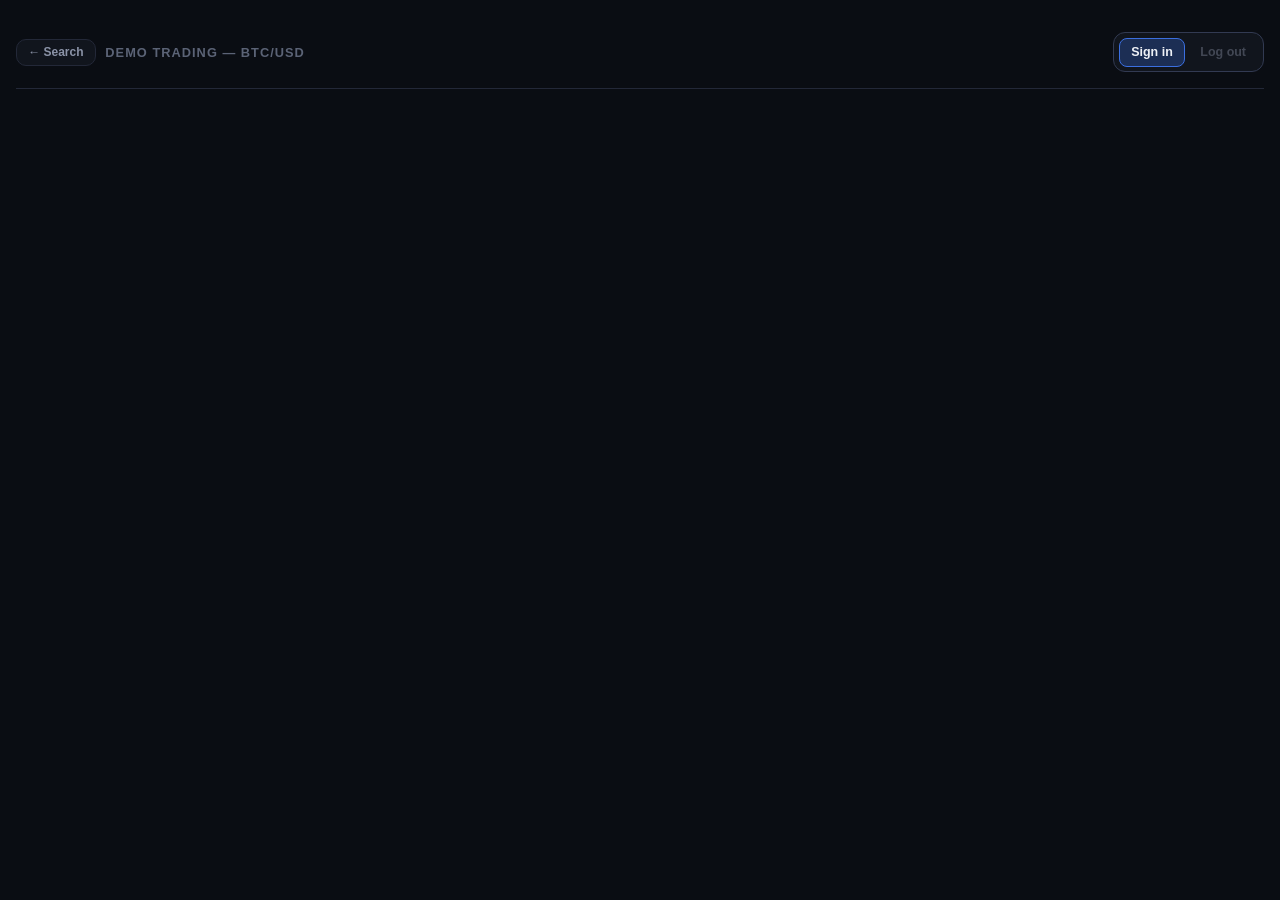
==== backend/src/main/resources/static/demo-trading.html @ c0a9960f "splitting css separate demo trading css file from the main style.css" ====
<!DOCTYPE html>
<html lang="en">
<head>
  <meta charset="UTF-8">
  <meta name="viewport" content="width=device-width, initial-scale=1.0">
  <title>Easy Trading — Demo Trading</title>
  <link rel="stylesheet" href="css/style.css">
  <link rel="stylesheet" href="css/demo-trading.css">
</head>
<body class="page-demo-trading">

  <main class="page">
    <!-- SCRUM-68/SCRUM-73: one compact header row, same pattern as the
         search page -- back link + title on the left, account controls on
         the right, nothing stacked in a separate row. -->
    <div class="topbar">
      <div class="topbar-left">
        <a href="/" class="nav-link">&larr; Search</a>
        <h1>Demo trading — BTC/USD</h1>
      </div>

      <div class="topbar-right">
        <!-- Same persistent account-switcher box as the search page (see
             index.html's .topbar-right and auth.js's render()). -->
        <div id="account-switcher" class="account-switcher" role="group" aria-label="Account" hidden>
          <button type="button" id="account-primary" class="account-segment" data-auth-open="login">Sign in</button>
          <button type="button" id="logout-button" class="account-segment" disabled>Log out</button>
        </div>
      </div>
    </div>

    <!-- SCRUM-68's account bar, reused byte-for-byte: auth.js is loaded
         unmodified on this page and reaches into these ids unconditionally,
         with no null guards, so every element it expects must exist here
         too. #watchlist-strip stays in the DOM for that reason but is force-
         hidden by .page-demo-trading in style.css -- this page has no
         watchlist, and watchlist.js isn't even loaded here. -->
    <div id="account-bar" class="account-bar" hidden>
      <div id="watchlist-strip" class="watchlist-strip" hidden>
        <span class="watchlist-label">Watchlist</span>
        <span id="watchlist-empty" class="watchlist-empty">Nothing saved yet.</span>
        <ul id="watchlist-items" class="watchlist-items" hidden></ul>
      </div>
    </div>

    <!-- SCRUM-73 (UC-03): logged-out state. Shown until the first
         "easytrading:authchange" says otherwise, so the page never flashes
         a chart it isn't allowed to show. The topbar above already has
         Log in/Sign up buttons, so this only needs to say the page is
         locked, not repeat them. -->
    <!-- Description removed (SCRUM-73 follow-up): clicking Demo Trading on
         the search page while logged out now opens the sign-in dialog right
         there and never navigates here at all. This only exists at all for
         someone who lands on this URL directly while logged out. -->
    <section id="dt-gate" class="dt-gate" hidden></section>

    <!-- SCRUM-73 (UC-03): the live chart itself. Only BTC/USD, only a price
         line -- no instrument switcher, no range buttons, no candlesticks. -->
    <section id="dt-chart-section" class="dt-chart-section" hidden>
      <div class="dt-price-row">
        <span class="dt-price-label">BTC/USD</span>
        <span id="dt-price" class="dt-price">—</span>
        <!-- Direction since the last poll (5s ago), never colour-only --
             same icon+colour pairing as the signal badge (SCRUM-65). -->
        <span id="dt-change-icon" class="dt-change-icon" aria-hidden="true"></span>
      </div>

      <!-- SCRUM-73 (UC-03 / "plain language everywhere"): the three facts
           a first-time visitor needs and won't otherwise guess -- the
           cadence, what the dashed line in the chart means, and that this
           demo doesn't cover other instruments yet. -->
      <p class="dt-explainer">
        Prices update live every 5 seconds. The faint dashed line in the
        chart marks where recent history ends and live prices begin. This
        demo only covers BTC/USD for now.
      </p>

      <p id="dt-stale-notice" class="message message-empty" hidden></p>
      <p id="dt-history-notice" class="message message-empty" hidden></p>

      <div class="chart-area dt-chart-area">
        <div id="dt-chart-container" class="chart-container"></div>
      </div>

      <!-- UC-03's fuller scope (place simulated trades, see live P&L) is
           SCRUM-45, a separate ticket this one only blocks -- not built
           here, just acknowledged so the page doesn't read as unfinished. -->
      <p class="dt-coming-soon">Placing simulated trades here is coming soon.</p>
    </section>
  </main>

  <!-- SCRUM-68's log in / sign up dialog, reused byte-for-byte so auth.js
       needs no changes to run on this page. -->
  <dialog id="auth-dialog" class="auth-dialog" aria-labelledby="auth-title">
    <form id="auth-form" class="auth-form" novalidate>
      <h2 id="auth-title" class="auth-title">Sign in</h2>
      <p id="auth-subtitle" class="auth-subtitle"></p>
      <p class="auth-context">Sign in to unlock the watchlist and demo trading features.</p>

      <label class="auth-label" for="auth-username">Username</label>
      <input type="text" id="auth-username" name="username" autocomplete="username" autocapitalize="none" spellcheck="false">

      <label class="auth-label" for="auth-password">Password</label>
      <input type="password" id="auth-password" name="password" autocomplete="current-password">

      <p id="auth-error" class="message message-error" hidden></p>

      <div class="auth-actions">
        <button type="button" id="auth-cancel" class="auth-cancel">Cancel</button>
        <button type="submit" id="auth-submit" class="auth-submit">Sign in</button>
      </div>

      <p class="auth-switch">
        <span id="auth-switch-text"></span>
        <button type="button" id="auth-switch" class="link-button"></button>
      </p>
    </form>
  </dialog>

  <script src="js/auth.js"></script>
  <script src="js/demo-trading.js"></script>
</body>
</html>
---- backend/src/main/resources/static/css/style.css ----
/* SCRUM-40 skeleton → SCRUM-51 live search → dark "trading app" restyle →
   SCRUM-63 range switcher + hand-built SVG candlestick chart (no library,
   no vendor folder) → SCRUM-65 signal badge under the chart.
   Frontend-only throughout: no data beyond what /api/search and
   /api/getPrice already return. */

:root {
  --bg: #0a0d13;
  --surface: #11151d;
  --surface-hover: #171d29;
  --border: #232838;
  --border-strong: #323a52;
  --text-primary: #eef1f6;
  --text-secondary: #8b93a7;
  --text-tertiary: #5b6376;
  --accent-focus: #3b6fe0;
  --type-crypto: #f7931a;
  --type-forex: #4f8cff;
  --type-stock: #22c55e;
  --type-default: #8b93a7;
  --positive: #22c55e;
  --negative: #ef4444;
  --hold: #eab308;
  --error: #f87171;
}

* {
  box-sizing: border-box;
}

/* The hidden attribute is how every state in this page is toggled, but a
   `display: flex` (or grid, or block) in a rule below beats the browser's
   own [hidden] { display: none } -- the element stays on screen while
   claiming to be hidden. .chart-loading already needed its own
   [hidden] override for exactly this; one rule here covers all of them.
   Found by SCRUM-68's browser test, where the logged-out page was still
   showing the log-out button. */
[hidden] {
  display: none !important;
}


body {
  font-family: -apple-system, BlinkMacSystemFont, "Segoe UI", sans-serif;
  background: var(--bg);
  color: var(--text-primary);
  /* Wide enough to keep growing on a large monitor (checked against a
     2560x1664 screen) rather than hitting an early ceiling; still just a
     max, so anything narrower shrinks to fit as normal. */
  max-width: 2560px;
  margin: 2rem auto;
  padding: 0 1rem;
}

h1 {
  font-size: 0.8rem;
  font-weight: 600;
  letter-spacing: 0.08em;
  text-transform: uppercase;
  color: var(--text-tertiary);
  margin: 0 0 1rem;
}

/* ---- Site nav (SCRUM-73): the link between the search page and demo
   trading, living inside .topbar itself (left group: back/title, right
   group: nav button + account controls) rather than a separate row -- one
   compact header, matching the reference layout. Same bordered-pill
   treatment as .range-button, plus the same blue focus/hover glow used
   throughout the app (see the "glow" rule below), so every clickable part
   of the header reads as clickable the same way. ------------------------- */

.topbar-left,
.topbar-right {
  display: flex;
  align-items: center;
  gap: 0.6rem;
}

.nav-link {
  display: inline-block;
  padding: 0.35rem 0.7rem;
  border: 1px solid var(--border);
  border-radius: 10px;
  background: var(--surface);
  color: var(--text-secondary);
  font-size: 0.75rem;
  font-weight: 600;
  text-decoration: none;
  transition: border-color 0.15s ease, box-shadow 0.15s ease, color 0.15s ease;
}

/* The one call to action that should read as a real button rather than a
   quiet nav link -- bold and filled, same treatment as .auth-submit, for
   the "Demo Trading" link specifically (placed beside the account controls,
   not the plain-pill back link on the demo trading page itself). */
.nav-link-accent {
  border-color: var(--accent-focus);
  background: rgba(59, 111, 224, 0.28);
  color: var(--text-primary);
}

.nav-link-accent:hover {
  background: rgba(59, 111, 224, 0.4);
}

/* Locked state (SCRUM-73 follow-up): a lock glyph instead of a sentence
   explaining you need to log in -- see auth.js's generic
   data-locked-until-auth handling and .watchlist-strip.is-locked below for
   the other half of this. The button stays clickable either way; landing
   on /demo-trading logged out shows that page's own gate. */
.nav-link-accent[data-locked-until-auth].is-locked::before {
  content: "\1F512 ";
}

/* ---- Shared hover/focus treatment ----------------------------------------
   Every clickable control in the header/account area (not the chart --
   that has its own crosshair, not a click state) picks up the same blue
   border .range-button uses on hover -- a colour change, not a glow ring
   (the ring stays reserved for a genuinely active/selected state, like
   .range-button.is-active and .chart-type-button.is-active). */
.nav-link:hover,
.nav-link:focus-visible,
.link-button:hover,
.link-button:focus-visible {
  border-color: var(--accent-focus);
  outline: none;
}

/* ---- Header row: pill + range switcher + help button + price ticker -- */

.header-row {
  display: flex;
  align-items: center;
  gap: 0.6rem;
  /* Safety net for narrow viewports only -- at the page's normal 1080px
     width everything here fits on one line (search pill on the left, ticker
     + chart type + range grouped on the right); this only kicks in once the
     window gets phone-narrow, same as it always did. */
  flex-wrap: wrap;
  row-gap: 0.5rem;
  padding-bottom: 0.9rem;
  border-bottom: 1px solid var(--border);
}

.instrument-selector {
  position: relative;
  flex: 0 0 auto;
}

.selector-toggle {
  display: flex;
  align-items: center;
  gap: 0.6rem;
  min-width: 11rem;
  padding: 0.5rem 0.75rem;
  border: 1px solid var(--border);
  border-radius: 10px;
  background: var(--surface);
  color: var(--text-primary);
  font: inherit;
  cursor: pointer;
  text-align: left;
  transition: border-color 0.15s ease, box-shadow 0.15s ease;
}

.selector-toggle:hover {
  border-color: var(--border-strong);
}

.selector-toggle[aria-expanded="true"] {
  border-color: var(--accent-focus);
  box-shadow: 0 0 0 3px rgba(59, 111, 224, 0.25);
}

.selector-toggle[aria-expanded="true"] .selector-chevron {
  transform: rotate(180deg);
}

.selector-dot,
.result-dot {
  flex: 0 0 auto;
  width: 0.6rem;
  height: 0.6rem;
  border-radius: 50%;
  background: var(--type-default);
}

.selector-dot[data-type="crypto"],
.result-dot[data-type="crypto"] { background: var(--type-crypto); }
.selector-dot[data-type="forex"],
.result-dot[data-type="forex"] { background: var(--type-forex); }
.selector-dot[data-type="stock"],
.result-dot[data-type="stock"] { background: var(--type-stock); }

.selector-info {
  display: flex;
  flex-direction: column;
  flex: 1;
  min-width: 0;
  line-height: 1.25;
}

.selector-symbol {
  font-weight: 700;
  font-size: 0.95rem;
}

.selector-name,
.result-name {
  color: var(--text-secondary);
  font-size: 0.78rem;
}

.selector-chevron {
  flex: 0 0 auto;
  width: 1rem;
  height: 1rem;
  color: var(--text-secondary);
  transition: transform 0.15s ease;
}

/* ---- Range switcher (SCRUM-63) — same dark-box treatment as
   .help-button (surface background, one tone lighter than the page
   background), white text, a slightly lighter border, and a blue glow
   ring on the active range instead of a solid fill — matching the
   selector pill's own focus glow. ----------------------------------- */

/* ---- Range switcher & chart type switcher --------------------------------
   Both read as one segmented control inside its own box, not a row of
   separate buttons: an outer bordered/surfaced box (.range-switcher /
   .chart-type-switcher) holding borderless segments. Selecting one fills
   its background with a translucent version of the accent colour (same
   blue as .nav-link-accent, dialed back) instead of the glow ring used
   elsewhere -- the ring stays reserved for focus. Hovering an unselected
   segment reveals a plain border-colour change ("the line"), and every
   unselected segment sits dimmed (lower opacity) so the selected one reads
   as clearly current at a glance. */

.range-switcher,
.chart-type-switcher,
.account-switcher {
  display: inline-flex;
  align-items: center;
  gap: 0.2rem;
  flex: 0 0 auto;
  padding: 0.3rem;
  border: 1px solid var(--border-strong);
  border-radius: 12px;
  background: var(--surface);
}

.range-button,
.chart-type-button {
  appearance: none;
  -webkit-appearance: none;
  padding: 0.4rem 0.7rem;
  border: 1px solid transparent;
  border-radius: 8px;
  background: transparent;
  color: var(--text-secondary);
  opacity: 0.7;
  font: inherit;
  font-weight: 600;
  font-size: 0.78rem;
  cursor: pointer;
  transition: border-color 0.15s ease, background 0.15s ease, color 0.15s ease, opacity 0.15s ease;
}

.range-button:hover,
.chart-type-button:hover {
  border-color: var(--accent-focus);
  color: var(--text-primary);
  opacity: 1;
}

.range-button.is-active,
.chart-type-button.is-active {
  border-color: var(--accent-focus);
  background: rgba(59, 111, 224, 0.28);
  color: var(--text-primary);
  opacity: 1;
}

.help-button {
  flex: 0 0 auto;
  width: 2.35rem;
  height: 2.35rem;
  border: 1px solid var(--border);
  border-radius: 10px;
  background: var(--surface);
  color: var(--text-secondary);
  font: inherit;
  font-weight: 600;
  cursor: default;
}

.price-ticker {
  margin-left: auto;
  text-align: right;
  line-height: 1.2;
}

.ticker-price {
  display: block;
  font-size: 1.5rem;
  font-weight: 700;
  font-variant-numeric: tabular-nums;
}

.ticker-change {
  display: block;
  font-size: 0.8rem;
  font-variant-numeric: tabular-nums;
}

.ticker-change.is-positive { color: var(--positive); }
.ticker-change.is-negative { color: var(--negative); }

/* ---- Floating dropdown card ------------------------------------------ */

.dropdown-panel {
  position: absolute;
  top: calc(100% + 0.5rem);
  left: 0;
  width: 320px;
  max-width: calc(100vw - 2rem);
  padding: 0.6rem;
  border: 1px solid var(--border);
  border-radius: 12px;
  background: var(--surface);
  box-shadow: 0 12px 32px rgba(0, 0, 0, 0.5);
  z-index: 20;
}

.search-wrapper {
  display: flex;
  align-items: center;
  gap: 0.5rem;
  padding: 0.5rem 0.6rem;
  border: 1px solid var(--border);
  border-radius: 8px;
  background: var(--bg);
}

.search-icon {
  flex: 0 0 auto;
  width: 1rem;
  height: 1rem;
  color: var(--text-tertiary);
}

.search-wrapper input {
  flex: 1;
  min-width: 0;
  border: none;
  outline: none;
  padding: 0.15rem 0;
  font: inherit;
  background: transparent;
  color: var(--text-primary);
}

.search-wrapper input::placeholder {
  color: var(--text-tertiary);
}

.results-list {
  list-style: none;
  margin: 0.5rem 0 0;
  padding: 0;
  max-height: 260px;
  overflow-y: auto;
}

.result-item {
  border-top: 1px solid var(--border);
}

.result-item:first-child {
  border-top: none;
}

.result-item button {
  display: flex;
  align-items: center;
  gap: 0.6rem;
  width: 100%;
  text-align: left;
  padding: 0.55rem 0.5rem;
  border: none;
  border-left: 3px solid transparent;
  background: none;
  font: inherit;
  color: var(--text-primary);
  cursor: pointer;
}

.result-item button:hover,
.result-item button:focus-visible {
  background: var(--surface-hover);
}

/* Left accent bar on the row that matches the currently selected
   instrument, colored the same as its type dot. */
.result-item.is-current button {
  border-left-color: var(--type-default);
}

.result-item.is-current[data-type="crypto"] button { border-left-color: var(--type-crypto); }
.result-item.is-current[data-type="forex"] button { border-left-color: var(--type-forex); }
.result-item.is-current[data-type="stock"] button { border-left-color: var(--type-stock); }

.result-info {
  display: flex;
  flex-direction: column;
  flex: 1;
  min-width: 0;
}

.result-symbol {
  font-weight: 600;
  font-size: 0.9rem;
}

/* Stands in for the reference design's price/% column — that data isn't
   in /api/search's response, so we surface the instrument type instead. */
.result-type {
  flex: 0 0 auto;
  font-size: 0.72rem;
  font-weight: 600;
  letter-spacing: 0.03em;
  text-transform: uppercase;
  color: var(--text-tertiary);
}

.result-loading {
  padding: 0.75rem 0.5rem;
  text-align: center;
  color: var(--text-tertiary);
  font-style: italic;
  font-size: 0.85rem;
}

.message {
  margin-top: 0.6rem;
  font-size: 0.85rem;
  padding: 0 0.1rem;
}

.message-error {
  color: var(--error);
}

.message-empty {
  color: var(--text-secondary);
}

/* ---- Chart section ---------------------------------------------------- */

.detail {
  margin-top: 0.9rem;
  border-top: 1px solid var(--border);
  padding-top: 1rem;
}

.detail h2 {
  margin: 0;
  font-size: 1.1rem;
}

.detail-header {
  display: flex;
  align-items: center;
  justify-content: space-between;
  flex-wrap: wrap;
  gap: 0.6rem;
}

.detail-header h2 {
  margin: 0;
}

.detail-meta {
  margin: 0.25rem 0 0;
  font-size: 0.78rem;
  letter-spacing: 0.02em;
  text-transform: uppercase;
  color: var(--text-tertiary);
}

/* ---- Chart (SCRUM-63) -------------------------------------------------- */

.chart-area {
  position: relative;
  margin-top: 1rem;
  height: 320px;
}

.chart-container {
  height: 100%;
  background: var(--surface);
  border: 1px solid var(--border);
  border-radius: 8px;
}

.chart-container svg {
  display: block;
}

/* ---- Chart hover tooltip (SCRUM-63 follow-up) --------------------------
   Absolutely positioned over .chart-area, not inside the SVG -- the SVG's
   whole contents get rebuilt on every redraw, but this needs to survive
   redraws and update on plain mousemove without one. */

.chart-tooltip {
  position: absolute;
  top: 10px;
  min-width: 132px;
  padding: 0.5rem 0.6rem;
  border: 1px solid var(--border-strong);
  border-radius: 6px;
  background: var(--surface);
  box-shadow: 0 4px 12px rgba(0, 0, 0, 0.4);
  font-size: 0.72rem;
  line-height: 1.5;
  color: var(--text-secondary);
  pointer-events: none;
  z-index: 6;
}

.chart-tooltip strong {
  display: block;
  margin-bottom: 0.15rem;
  font-size: 0.72rem;
  color: var(--text-primary);
}

.chart-tooltip .tooltip-row span:first-child {
  color: var(--text-tertiary);
}

.chart-tooltip .tooltip-row {
  display: flex;
  justify-content: space-between;
  gap: 0.6rem;
}

.chart-loading {
  position: absolute;
  inset: 0;
  display: flex;
  align-items: center;
  justify-content: center;
  gap: 0.5rem;
  background: var(--surface);
  border: 1px solid var(--border);
  border-radius: 8px;
  color: var(--text-tertiary);
  font-size: 0.85rem;
  z-index: 5;
}

/* The class above sets its own `display`, which otherwise beats the
   browser's default `[hidden] { display: none }` rule (same
   specificity, author style wins) — so JS setting .hidden = true was
   not actually hiding this element. This override fixes that. */
.chart-loading[hidden] {
  display: none;
}

.chart-loading::before {
  content: "";
  width: 0.85rem;
  height: 0.85rem;
  border-radius: 50%;
  border: 2px solid var(--border-strong);
  border-top-color: var(--accent-focus);
  animation: chart-spin 0.7s linear infinite;
}

@keyframes chart-spin {
  to { transform: rotate(360deg); }
}

/* ---- Signal (SCRUM-65) --------------------------------------------------
   Verdict drives colour, but colour is never the only signal: every badge
   also carries an icon plus the backend's own plain-language label, so a
   red-green colourblind viewer can still tell BUY/SELL/HOLD/NONE apart. */

.signal-panel {
  margin-top: 0.9rem;
}

.signal-badge {
  display: inline-flex;
  align-items: center;
  gap: 0.4rem;
  padding: 0.35rem 0.7rem;
  border-radius: 999px;
  border: 1px solid var(--border);
  background: var(--surface);
  font-size: 0.85rem;
  font-weight: 600;
}

.signal-icon {
  font-size: 0.9em;
  line-height: 1;
}

.signal-badge[data-verdict="BUY"] {
  color: var(--positive);
  border-color: var(--positive);
}

.signal-badge[data-verdict="SELL"] {
  color: var(--negative);
  border-color: var(--negative);
}

.signal-badge[data-verdict="HOLD"] {
  color: var(--hold);
  border-color: var(--hold);
}

.signal-badge[data-verdict="NONE"] {
  color: var(--text-secondary);
}

.signal-explanation {
  margin: 0.4rem 0 0;
  font-size: 0.82rem;
  color: var(--text-secondary);
}

.signal-disclaimer {
  margin: 0.4rem 0 0;
  font-size: 0.72rem;
  color: var(--text-tertiary);
  font-style: italic;
}

/* ---- Account: top-bar controls, the prompt / watchlist line, and the
   log-in dialog (SCRUM-68). Reuses the existing tokens and the same
   surface/border/glow treatment as .range-button and .selector-toggle, so
   the auth UI does not read as a bolted-on second design. -------------- */

.topbar {
  display: flex;
  align-items: center;
  justify-content: space-between;
  gap: 0.6rem;
  margin-bottom: 1rem;
  padding-bottom: 1rem;
  border-bottom: 1px solid var(--border);
}

.topbar h1 {
  margin: 0;
}

/* One persistent box (SCRUM-73 follow-up), same segmented-control look as
   .chart-type-switcher, instead of swapping #account-prompt and
   #account-controls in and out. Logged out, the "Sign in" segment is the
   live one and "Log out" sits dim and inert (disabled -- no hover, no
   click); logging in flips which segment is live. See auth.js's render(). */
.account-segment {
  appearance: none;
  -webkit-appearance: none;
  padding: 0.4rem 0.7rem;
  border: 1px solid transparent;
  border-radius: 8px;
  background: transparent;
  color: var(--text-secondary);
  opacity: 0.4;
  font: inherit;
  font-weight: 600;
  font-size: 0.78rem;
  cursor: default;
  max-width: 10rem;
  overflow: hidden;
  text-overflow: ellipsis;
  white-space: nowrap;
  transition: border-color 0.15s ease, background 0.15s ease, color 0.15s ease, opacity 0.15s ease;
}

/* The live segment (whichever one currently applies) reads exactly like an
   active range/chart-type button -- translucent accent fill, full opacity. */
.account-segment:not(:disabled) {
  cursor: pointer;
  opacity: 1;
  border-color: var(--accent-focus);
  background: rgba(59, 111, 224, 0.28);
  color: var(--text-primary);
}

.account-segment:not(:disabled):hover,
.account-segment:not(:disabled):focus-visible {
  background: rgba(59, 111, 224, 0.4);
  outline: none;
}

/* The dim segment is a real disabled button -- browsers already suppress
   hover/focus styling and click events on it, which is exactly "nothing
   happens on hover or click" without extra JS. */
.account-segment:disabled {
  pointer-events: none;
}

/* The username is the one exception: disabled (so it's inert -- no hover,
   no click) but not dim, unlike the actually-inactive Log out button
   sitting next to it while logged out. */
#account-primary:disabled {
  opacity: 1;
  color: var(--text-secondary);
}

/* The line under the instrument + range row. Same slot in both states: a
   prompt when logged out, the watchlist strip when logged in. */

.account-bar {
  margin-top: 0.5rem;
  min-height: 1.6rem;
}

/* A button that reads as a link -- it is a button because it performs an
   action rather than navigating, but it should not look like the range
   buttons sitting directly above it. */
.link-button {
  padding: 0;
  border: 0;
  background: none;
  font: inherit;
  font-size: inherit;
  font-weight: 600;
  color: var(--type-forex);
  cursor: pointer;
  text-decoration: underline;
  text-underline-offset: 2px;
}

.link-button:hover {
  color: var(--text-primary);
}

.watchlist-strip {
  display: flex;
  align-items: center;
  gap: 0.6rem;
  font-size: 0.8rem;
  color: var(--text-secondary);
}

/* watchlist.js swaps #watchlist-empty's text to a lock glyph + short label
   while signed out (see its renderLocked()) -- this just mutes the strip's
   colour to match, so it visibly reads as "locked", not just "empty". */
.watchlist-strip.is-locked {
  color: var(--text-tertiary);
}

/* Same crypto/forex/stock colour coding as .result-dot in the search
   dropdown (SCRUM-73 follow-up). */
.watchlist-dot {
  flex: 0 0 auto;
  width: 0.5rem;
  height: 0.5rem;
  margin-left: 0.6rem;
  border-radius: 50%;
  background: var(--type-default);
}

.watchlist-item[data-type="crypto"] .watchlist-dot { background: var(--type-crypto); }
.watchlist-item[data-type="forex"] .watchlist-dot { background: var(--type-forex); }
.watchlist-item[data-type="stock"] .watchlist-dot { background: var(--type-stock); }

.watchlist-label {
  font-size: 0.7rem;
  font-weight: 600;
  letter-spacing: 0.08em;
  text-transform: uppercase;
  color: var(--text-tertiary);
}

.watchlist-empty {
  color: var(--text-tertiary);
}

/* SCRUM-22 fills this; the rules exist now so adding items does not also
   mean designing the strip. */
.watchlist-items {
  display: flex;
  flex-wrap: wrap;
  gap: 0.4rem;
  list-style: none;
  margin: 0;
  padding: 0;
}

/* ---- Log in / sign up dialog ----------------------------------------- */

.auth-dialog {
  width: min(22rem, calc(100vw - 2rem));
  padding: 0;
  border: 1px solid var(--border-strong);
  border-radius: 14px;
  background: var(--surface);
  color: var(--text-primary);
}

.auth-dialog::backdrop {
  background: rgba(5, 7, 11, 0.7);
}

.auth-form {
  display: flex;
  flex-direction: column;
  padding: 1.25rem;
}

.auth-title {
  margin: 0;
  font-size: 1.05rem;
}

.auth-subtitle {
  margin: 0.25rem 0 0.6rem;
  font-size: 0.8rem;
  color: var(--text-secondary);
}

/* Short reason the dialog exists at all (SCRUM-73 follow-up) -- shown in
   both login and signup mode, since it's true either way. */
.auth-context {
  margin: 0 0 1rem;
  font-size: 0.76rem;
  color: var(--text-tertiary);
}

.auth-label {
  margin-bottom: 0.3rem;
  font-size: 0.72rem;
  font-weight: 600;
  letter-spacing: 0.06em;
  text-transform: uppercase;
  color: var(--text-tertiary);
}

.auth-form input {
  margin-bottom: 0.85rem;
  padding: 0.55rem 0.7rem;
  border: 1px solid var(--border);
  border-radius: 10px;
  background: var(--bg);
  color: var(--text-primary);
  font: inherit;
  font-size: 0.9rem;
}

.auth-form input:focus {
  outline: none;
  border-color: var(--accent-focus);
  box-shadow: 0 0 0 3px rgba(59, 111, 224, 0.25);
}

.auth-form .message {
  margin: 0 0 0.6rem;
}

.auth-actions {
  display: flex;
  justify-content: flex-end;
  gap: 0.5rem;
}

.auth-cancel,
.auth-submit {
  padding: 0.5rem 0.9rem;
  border-radius: 10px;
  font: inherit;
  font-size: 0.82rem;
  font-weight: 600;
  cursor: pointer;
  transition: border-color 0.15s ease, background 0.15s ease;
}

.auth-cancel {
  border: 1px solid var(--border);
  background: none;
  color: var(--text-secondary);
}

.auth-cancel:hover {
  border-color: var(--border-strong);
  color: var(--text-primary);
}

.auth-submit {
  border: 1px solid var(--accent-focus);
  background: var(--accent-focus);
  color: #fff;
}

.auth-submit:hover {
  background: #4a7cea;
}

.auth-cancel:disabled,
.auth-submit:disabled {
  opacity: 0.6;
  cursor: default;
}

.auth-switch {
  margin: 0.9rem 0 0;
  font-size: 0.78rem;
  color: var(--text-secondary);
  text-align: center;
}
/* ---- Watchlist (SCRUM-71) --------------------------------------------
   The "+" control that appears on a search result row and next to the chart
   title, the saved-instrument chips in the strip under the header row, and the
   hover tooltip they share. ------------------------------------------------ */

/* One tooltip for the whole page, rather than a ::after bubble on each control.
   A pseudo-element is clipped by any scrolling ancestor, and the search results
   list is `overflow-y: auto` -- so the bubble on the top row was cut off by the
   list it lives in, which is exactly the shape of bug a hover tooltip must not
   have. This element is a child of <body>, position: fixed, so it has no
   clipping ancestor and no containing block but the viewport. watchlist.js
   moves it and fills it in; the text still comes from data-tooltip, which
   matches each control's aria-label. */
.tooltip-bubble {
  position: fixed;
  top: 0;
  left: 0;
  z-index: 100;
  padding: 0.3rem 0.5rem;
  border: 1px solid var(--border-strong);
  border-radius: 6px;
  background: var(--bg);
  color: var(--text-primary);
  font-size: 0.72rem;
  font-weight: 500;
  white-space: nowrap;
  opacity: 0;
  visibility: hidden;
  transition: opacity 0.12s ease;
  pointer-events: none;   /* must never swallow the click it is describing */
}

.tooltip-bubble.is-visible {
  opacity: 1;
  visibility: visible;
}

/* The "+" button. Sits on a search row (absolutely, so it does not push the
   row's own layout around) and inline in the chart header. */
.watchlist-add {
  display: inline-flex;
  align-items: center;
  justify-content: center;
  width: 1.6rem;
  height: 1.6rem;
  padding: 0;
  border: 1px solid var(--border);
  border-radius: 8px;
  background: var(--surface);
  color: var(--text-secondary);
  font: inherit;
  font-size: 1rem;
  line-height: 1;
  cursor: pointer;
  transition: border-color 0.15s ease, color 0.15s ease;
}

.watchlist-add:hover {
  border-color: var(--accent-focus);
  color: var(--text-primary);
}

/* Already saved: a tick, not a plus, and not clickable -- the only way to undo
   it is the × on the chip, so there is one place that removes things. */
.watchlist-add.is-saved,
.watchlist-add:disabled {
  color: var(--positive);
  border-color: var(--border);
  cursor: default;
}

.result-item {
  position: relative;
}

/* Over the row's own button rather than inside it: a <button> may not contain
   another button, so the "+" is a sibling positioned on top of the row.

   The width/padding/border are restated because the existing
   `.result-item button` rule (width:100%, its own padding and border-left)
   matches this button too -- it is a button inside a result item. Class-on-class
   here outranks it. Without this the "+" stretched across the whole row, which
   is exactly what the browser test caught. */
.result-item .watchlist-add {
  position: absolute;
  top: 50%;
  right: 0.6rem;
  transform: translateY(-50%);
  width: 1.6rem;
  height: 1.6rem;
  padding: 0;
  border: 1px solid var(--border);
  border-left: 1px solid var(--border);
  justify-content: center;
  gap: 0;
}

/* Room for it, so a long instrument name never runs under the "+". */
.result-item > button:first-child {
  padding-right: 2.6rem;
}

.detail-header .watchlist-add {
  margin-left: 0.5rem;
  /* .detail-header is space-between, which would otherwise fling the button to
     the far right of the row, away from the title it belongs to. */
  margin-right: auto;
}

/* The saved instruments themselves. */
.watchlist-item {
  display: inline-flex;
  align-items: center;
  border: 1px solid var(--border);
  border-radius: 999px;
  background: var(--surface);
  overflow: hidden;
}

.watchlist-open {
  padding: 0.25rem 0.5rem 0.25rem 0.7rem;
  border: 0;
  background: none;
  color: var(--text-primary);
  font: inherit;
  font-size: 0.78rem;
  font-weight: 600;
  cursor: pointer;
}

.watchlist-open:hover {
  color: var(--type-forex);
}

.watchlist-remove {
  padding: 0.25rem 0.55rem 0.25rem 0.25rem;
  border: 0;
  background: none;
  color: var(--text-tertiary);
  font: inherit;
  font-size: 0.9rem;
  line-height: 1;
  cursor: pointer;
}

.watchlist-remove:hover {
  color: var(--negative);
}

/* The strip's one feedback line, reused for the empty state and for messages
   like "Already on your watchlist" so the strip never changes height. */
.watchlist-empty.is-error {
  color: var(--error);
}


.visually-hidden {
  position: absolute;
  width: 1px;
  height: 1px;
  overflow: hidden;
  clip: rect(0 0 0 0);
}

@media (max-width: 420px) {
  .dropdown-panel {
    left: 50%;
    transform: translateX(-50%);
    width: calc(100vw - 2rem);
  }
}
---- backend/src/main/resources/static/css/demo-trading.css ----
/* Demo trading page (SCRUM-73 / UC-03) styles.
   Split out of style.css on 2026-09-18 so search-page work (style.css)
   and demo-trading work (this file) don't collide in the same file
   while both are being edited at once. Loaded only by demo-trading.html,
   AFTER style.css -- it reuses that file's variables, topbar, auth
   dialog, watchlist-strip and .chart-area/.chart-container rules as-is
   and only adds what's new to this page. */

/* ---- Demo trading page (SCRUM-73 / UC-03) -------------------------------
   Reuses .chart-area/.chart-container/.message as-is; the rules below only
   cover what's new to this page: no watchlist, the logged-out gate, the
   price readout with its up/down/flat tick, and the two soft notices
   (stale feed, missing history). */

/* auth.js shows/hides #watchlist-strip unconditionally on every authchange
   (no null guard, see demo-trading.html) -- it has to stay in the DOM, but
   this page has no watchlist at all, so it is force-hidden here regardless
   of whatever auth.js just set .hidden to. */
.page-demo-trading #watchlist-strip {
  display: none !important;
}

.dt-gate {
  margin-top: 1.5rem;
}

.dt-chart-section {
  margin-top: 1.5rem;
}

.dt-price-row {
  display: flex;
  align-items: baseline;
  gap: 0.6rem;
}

.dt-price-label {
  font-size: 0.78rem;
  font-weight: 600;
  letter-spacing: 0.04em;
  color: var(--type-crypto);
}

.dt-price {
  font-size: 1.6rem;
  font-weight: 700;
  font-variant-numeric: tabular-nums;
  color: var(--text-primary);
}

/* Direction since the last poll (SCRUM-73 follow-up) -- paired with the
   CHANGE_ICONS glyphs in demo-trading.js, colour is never the only signal. */
.dt-change-icon {
  font-size: 1rem;
}

.dt-change-icon.is-positive { color: var(--positive); }
.dt-change-icon.is-negative { color: var(--negative); }
.dt-change-icon.is-flat { color: var(--hold); }

.dt-explainer {
  margin: 0.5rem 0 0;
  font-size: 0.78rem;
  line-height: 1.5;
  color: var(--text-tertiary);
}

.dt-chart-area {
  margin-top: 0.7rem;
}

.dt-coming-soon {
  margin: 0.7rem 0 0;
  font-size: 0.75rem;
  color: var(--text-tertiary);
  font-style: italic;
}
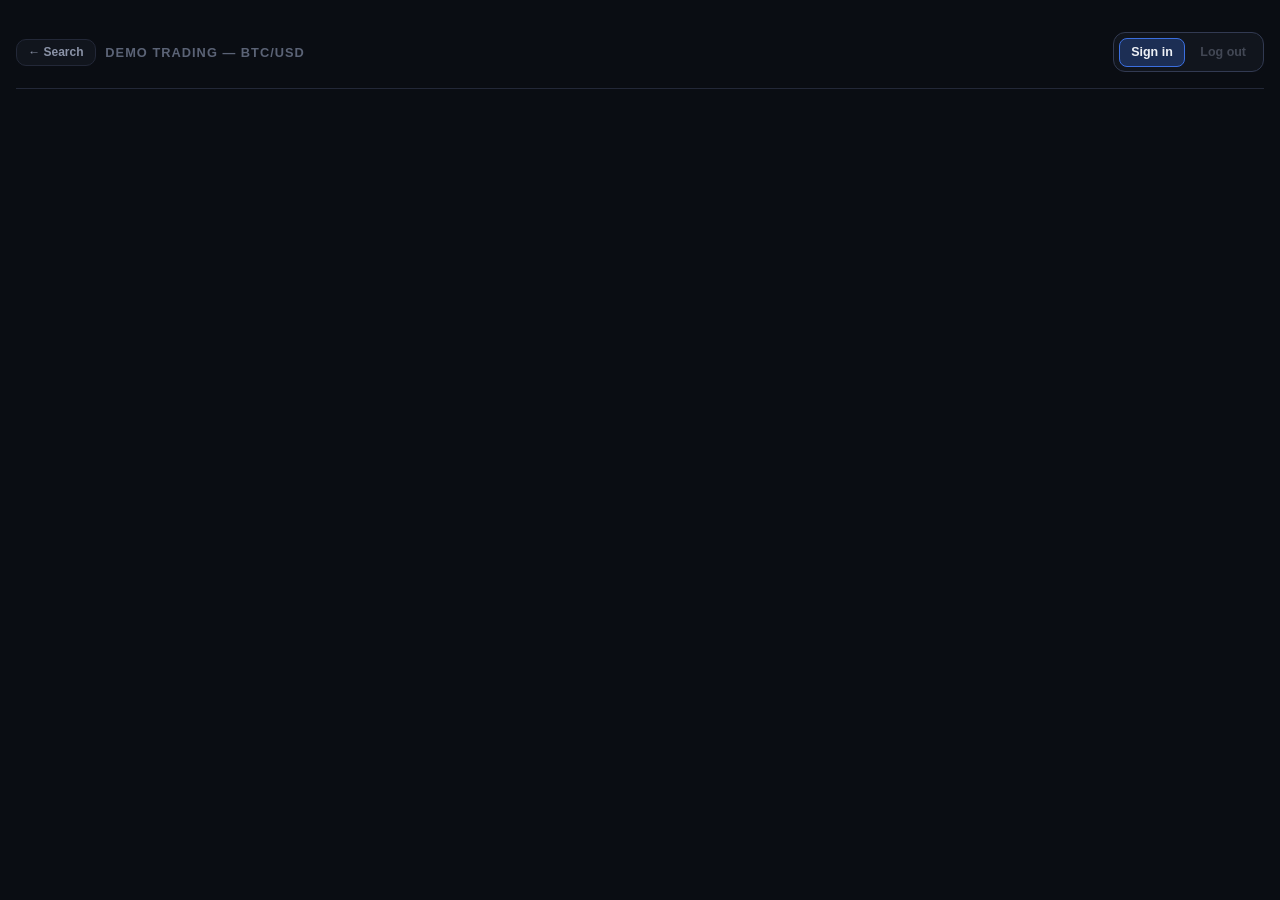
==== commit d2d34c42: "ui demo trading" ====
--- a/backend/src/main/resources/static/demo-trading.html
+++ b/backend/src/main/resources/static/demo-trading.html
@@ -20,6 +20,32 @@
       </div>
 
       <div class="topbar-right">
+        <!-- SCRUM-80 follow-up (Isna, 2026-09-22): portfolio summary in the
+             topbar -- Total/Cash/Holdings/Total P&L. Shown/hidden together
+             with the chart+trading sections, populated by demo-trading.js
+             from the same getLiveChart poll (no new endpoint). "Total P&L"
+             here is account value vs. the $10,000 starting balance
+             (realised + unrealised combined), distinct from the sidebar's
+             "Unrealized P&L" (open-position-only) -- see demo-trading.js. -->
+        <div id="dt-topbar-stats" class="dt-topbar-stats" hidden>
+          <div class="dt-account-item">
+            <span class="dt-account-label">Total</span>
+            <span id="dt-topbar-total" class="dt-account-value">—</span>
+          </div>
+          <div class="dt-account-item">
+            <span class="dt-account-label">Cash</span>
+            <span id="dt-topbar-cash" class="dt-account-value">—</span>
+          </div>
+          <div class="dt-account-item">
+            <span class="dt-account-label">Holdings</span>
+            <span id="dt-topbar-holdings" class="dt-account-value">—</span>
+          </div>
+          <div class="dt-account-item">
+            <span class="dt-account-label">Total P&amp;L</span>
+            <span id="dt-topbar-pnl" class="dt-account-value">—</span>
+          </div>
+        </div>
+
         <!-- Same persistent account-switcher box as the search page (see
              index.html's .topbar-right and auth.js's render()). -->
         <div id="account-switcher" class="account-switcher" role="group" aria-label="Account" hidden>
@@ -54,39 +80,146 @@
          someone who lands on this URL directly while logged out. -->
     <section id="dt-gate" class="dt-gate" hidden></section>
 
-    <!-- SCRUM-73 (UC-03): the live chart itself. Only BTC/USD, only a price
-         line -- no instrument switcher, no range buttons, no candlesticks. -->
-    <section id="dt-chart-section" class="dt-chart-section" hidden>
-      <div class="dt-price-row">
-        <span class="dt-price-label">BTC/USD</span>
-        <span id="dt-price" class="dt-price">—</span>
-        <!-- Direction since the last poll (5s ago), never colour-only --
-             same icon+colour pairing as the signal badge (SCRUM-65). -->
-        <span id="dt-change-icon" class="dt-change-icon" aria-hidden="true"></span>
-      </div>
-
-      <!-- SCRUM-73 (UC-03 / "plain language everywhere"): the three facts
-           a first-time visitor needs and won't otherwise guess -- the
-           cadence, what the dashed line in the chart means, and that this
-           demo doesn't cover other instruments yet. -->
-      <p class="dt-explainer">
-        Prices update live every 5 seconds. The faint dashed line in the
-        chart marks where recent history ends and live prices begin. This
-        demo only covers BTC/USD for now.
-      </p>
-
-      <p id="dt-stale-notice" class="message message-empty" hidden></p>
-      <p id="dt-history-notice" class="message message-empty" hidden></p>
-
-      <div class="chart-area dt-chart-area">
-        <div id="dt-chart-container" class="chart-container"></div>
-      </div>
-
-      <!-- UC-03's fuller scope (place simulated trades, see live P&L) is
-           SCRUM-45, a separate ticket this one only blocks -- not built
-           here, just acknowledged so the page doesn't read as unfinished. -->
-      <p class="dt-coming-soon">Placing simulated trades here is coming soon.</p>
-    </section>
+    <!-- SCRUM-73/77 (UC-03) + SCRUM-80 follow-up (Isna, 2026-09-22): the
+         page reads as two windows side by side below the topbar -- chart +
+         history at 75% width, BTC position + place order at 25% -- rather
+         than stacked rows. #dt-chart-section and #dt-trading-section are
+         the two direct children of .dt-workspace (see demo-trading.css for
+         the grid + narrow-viewport stack) and keep their own independent
+         `hidden` toggle from demo-trading.js exactly as before; only where
+         they sit on screen changed. Only BTC/USD, one-minute candlesticks,
+         no instrument switcher, no range buttons -- those are search.js
+         features this page deliberately doesn't borrow. -->
+    <div class="dt-workspace">
+      <section id="dt-chart-section" class="dt-chart-section" hidden>
+        <div class="dt-price-row">
+          <span class="dt-price-label">BTC/USD</span>
+          <span id="dt-price" class="dt-price">—</span>
+          <!-- Direction since the last poll (1s ago), never colour-only --
+               same icon+colour pairing as the signal badge (SCRUM-65). -->
+          <span id="dt-change-icon" class="dt-change-icon" aria-hidden="true"></span>
+          <!-- Isna, 2026-09-22: drag-to-pan. Hidden while the chart is
+               auto-following live data; shown once the person has dragged
+               (or otherwise panned) away from it -- see demo-trading.js. -->
+          <button type="button" id="dt-jump-live" class="dt-jump-live" hidden>Jump to live &#9654;</button>
+        </div>
+
+        <!-- SCRUM-73 (UC-03 / "plain language everywhere"): the facts a
+             first-time visitor needs and won't otherwise guess -- the
+             cadence, what the dashed line in the chart means, that
+             hovering shows a candle's exact numbers, that the chart can be
+             dragged to look back, and that this demo doesn't cover other
+             instruments yet. -->
+        <p class="dt-explainer">
+          Prices update live every second, shown as one-minute candles.
+          Hover any candle for its exact time and open/high/low/close, or
+          drag the chart to look back through this session's own history --
+          "Jump to live" returns to now. The faint dashed line marks where
+          recent history ends and live prices begin. This demo only covers
+          BTC/USD for now.
+        </p>
+
+        <p id="dt-stale-notice" class="message message-empty" hidden></p>
+        <p id="dt-history-notice" class="message message-empty" hidden></p>
+
+        <div class="chart-area dt-chart-area">
+          <div id="dt-chart-container" class="chart-container"></div>
+        </div>
+
+        <div class="dt-history">
+          <h2 class="dt-history-title">Trade history</h2>
+          <p id="dt-history-empty" class="message message-empty" hidden>No trades yet.</p>
+          <ul id="dt-history-list" class="dt-history-list" hidden></ul>
+        </div>
+      </section>
+
+      <!-- SCRUM-80 (UC-04): trading itself -- was a separate <aside> nested
+           inside this section; the section IS the side window now, so it
+           plays that role directly. Reads its numbers off the same
+           getLiveChart poll's `account` block as before, no second polling
+           loop. No reset-balance control here: the backend has no endpoint
+           to clear trades/restore cash yet (flagged separately, not built
+           as a non-functional button). -->
+      <section id="dt-trading-section" class="dt-trading-section" aria-label="BTC position and place order" hidden>
+        <div class="dt-position-panel">
+          <span class="dt-virtual-label">Virtual balance — not real money</span>
+          <h2 class="dt-trade-heading">BTC position</h2>
+          <div class="dt-account-grid">
+            <div class="dt-account-item">
+              <span class="dt-account-label">Hold</span>
+              <span id="dt-position" class="dt-account-value">—</span>
+            </div>
+            <div class="dt-account-item">
+              <span class="dt-account-label">Avg. cost</span>
+              <span id="dt-avg-cost" class="dt-account-value">—</span>
+            </div>
+            <div class="dt-account-item">
+              <span class="dt-account-label">Unrealized P&amp;L</span>
+              <span id="dt-pnl" class="dt-account-value">—</span>
+            </div>
+            <div class="dt-account-item">
+              <span class="dt-account-label">Market value</span>
+              <span id="dt-market-value" class="dt-account-value">—</span>
+            </div>
+          </div>
+        </div>
+
+        <div class="dt-trade-panel">
+          <h2 class="dt-trade-heading">Place order</h2>
+
+          <div class="dt-side-switcher" role="group" aria-label="Order side">
+            <button type="button" id="dt-side-buy" class="dt-side-segment is-active" data-side="BUY">Buy</button>
+            <button type="button" id="dt-side-sell" class="dt-side-segment" data-side="SELL">Sell</button>
+          </div>
+
+          <div class="dt-unit-switcher" role="group" aria-label="Order unit">
+            <button type="button" id="dt-unit-usd" class="dt-unit-segment is-active" data-unit="USD">USD $</button>
+            <button type="button" id="dt-unit-qty" class="dt-unit-segment" data-unit="QTY">QTY</button>
+          </div>
+
+          <label class="dt-trade-label" id="dt-quantity-label" for="dt-quantity">Amount (USD)</label>
+          <div class="dt-quantity-row">
+            <input type="number" id="dt-quantity" step="any" inputmode="decimal" placeholder="$0.00" autocomplete="off">
+            <button type="button" id="dt-max" class="dt-max-button">MAX</button>
+          </div>
+
+          <div class="dt-quickfill-row">
+            <button type="button" class="dt-quickfill-button" data-pct="25">25%</button>
+            <button type="button" class="dt-quickfill-button" data-pct="50">50%</button>
+            <button type="button" class="dt-quickfill-button" data-pct="75">75%</button>
+            <button type="button" class="dt-quickfill-button" data-pct="100">100%</button>
+          </div>
+
+          <div id="dt-order-preview" class="dt-order-preview" hidden>
+            <div class="dt-order-preview-row">
+              <span class="dt-order-preview-label">Quantity</span>
+              <span id="dt-preview-quantity" class="dt-order-preview-value">—</span>
+            </div>
+            <div class="dt-order-preview-row">
+              <span class="dt-order-preview-label">Price</span>
+              <span id="dt-preview-price" class="dt-order-preview-value">—</span>
+            </div>
+            <div class="dt-order-preview-row dt-order-preview-total">
+              <span class="dt-order-preview-label">
+                Total
+                <span class="dt-info-hint" tabindex="0" aria-label="Total is quantity multiplied by the current live price. The exact amount you pay or receive may shift slightly if the price moves before you submit.">?</span>
+              </span>
+              <span id="dt-preview-total" class="dt-order-preview-value">—</span>
+            </div>
+          </div>
+
+          <button type="button" id="dt-submit-trade" class="dt-submit-button dt-buy-button">Buy BTC</button>
+
+          <p id="dt-trade-error" class="message message-error" hidden></p>
+          <p id="dt-trade-confirm" class="message message-empty" hidden></p>
+
+          <p class="dt-available-row">
+            <span id="dt-available-label">Available cash</span>
+            <span id="dt-available-value">—</span>
+          </p>
+        </div>
+      </section>
+    </div>
   </main>
 
   <!-- SCRUM-68's log in / sign up dialog, reused byte-for-byte so auth.js
--- a/backend/src/main/resources/static/css/demo-trading.css
+++ b/backend/src/main/resources/static/css/demo-trading.css
@@ -24,14 +24,55 @@
   margin-top: 1.5rem;
 }
 
+/* SCRUM-80 follow-up (Isna, 2026-09-22): portfolio summary in the topbar,
+   next to the account switcher. Reuses .dt-account-item/-label/-value
+   (defined below, also used by the sidebar's BTC-position box) so both
+   read as one system. */
+.dt-topbar-stats {
+  display: inline-flex;
+  align-items: center;
+  gap: 1rem;
+  padding: 0.5rem 0.9rem;
+  border: 1px solid var(--border-strong);
+  border-radius: 12px;
+  background: var(--surface);
+}
+
+.dt-topbar-stats .dt-account-value {
+  font-size: 0.88rem;
+}
+
+/* No box of its own -- see .dt-trading-section below for why (both
+   columns used to be individually boxed; the divider replaced that). */
 .dt-chart-section {
-  margin-top: 1.5rem;
+  min-width: 0; /* lets the chart/history column shrink instead of forcing
+                   .dt-workspace wider than the viewport */
 }
 
 .dt-price-row {
   display: flex;
   align-items: baseline;
   gap: 0.6rem;
+}
+
+.dt-jump-live {
+  margin-left: auto;
+  appearance: none;
+  -webkit-appearance: none;
+  padding: 0.3rem 0.7rem;
+  border: 1px solid var(--accent-focus);
+  border-radius: 999px;
+  background: rgba(59, 111, 224, 0.18);
+  color: var(--text-primary);
+  font: inherit;
+  font-size: 0.72rem;
+  font-weight: 700;
+  cursor: pointer;
+  transition: background 0.15s ease;
+}
+
+.dt-jump-live:hover {
+  background: rgba(59, 111, 224, 0.28);
 }
 
 .dt-price-label {
@@ -69,9 +110,518 @@
   margin-top: 0.7rem;
 }
 
-.dt-coming-soon {
-  margin: 0.7rem 0 0;
+/* Isna, 2026-09-22: hover crosshair + tooltip. #dt-chart-container (not
+   the shared .chart-container class from style.css) needs position:
+   relative so the tooltip div (below) can be positioned against it --
+   scoped by ID so this doesn't reach into search.js's chart, which reuses
+   the same class. */
+#dt-chart-container {
+  position: relative;
+  cursor: grab;
+  -webkit-user-select: none;
+  user-select: none;
+}
+
+#dt-chart-container.is-panning {
+  cursor: grabbing;
+}
+
+/* Hover tooltip: an HTML overlay rather than SVG text, since wrapping/
+   aligning a small data table is far simpler in HTML+CSS than hand-placed
+   SVG <text> elements. Positioned and populated by demo-trading.js's
+   renderCrosshair(), recreated on every redraw the same way the crosshair
+   lines are (both live inside the SVG's parent, which gets wiped every
+   poll). */
+.dt-chart-tooltip {
+  position: absolute;
+  z-index: 5;
+  pointer-events: none;
+  min-width: 190px;
+  padding: 0.7rem 0.9rem;
+  border: 1px solid var(--border-strong);
+  border-radius: 10px;
+  background: var(--surface);
+  box-shadow: 0 8px 24px rgba(0, 0, 0, 0.35);
+  font-size: 0.8rem;
+}
+
+.dt-chart-tooltip-date {
+  margin: 0 0 0.5rem;
+  font-weight: 700;
+  color: var(--text-primary);
+}
+
+.dt-chart-tooltip-row {
+  display: flex;
+  justify-content: space-between;
+  gap: 1rem;
+  margin: 0;
+  padding: 0.15rem 0;
+  color: var(--text-tertiary);
+}
+
+.dt-chart-tooltip-row span:last-child {
+  color: var(--text-primary);
+  font-weight: 600;
+  font-variant-numeric: tabular-nums;
+}
+
+/* SCRUM-80 (UC-04): account strip, buy/sell panel, trade history. Reuses
+   .message/.message-error from style.css and the is-positive/is-negative/
+   is-flat convention already used by .dt-change-icon above, so P&L reads
+   as one system with the price tick. */
+
+/* Isna, 2026-09-22: the whole page below the topbar is two windows side
+   by side -- chart+history at 75%, BTC position + place order at 25% --
+   instead of the chart on its own row with trading stuff stacked under
+   it. #dt-chart-section and #dt-trading-section are this grid's two
+   direct children (see demo-trading.html); each keeps its own `hidden`
+   toggle from demo-trading.js, unchanged -- only where they sit changed. */
+.dt-workspace {
+  margin-top: 0;
+  display: grid;
+  grid-template-columns: 3fr 1fr;
+  align-items: stretch;
+  gap: 1.5rem;
+}
+
+.dt-history {
+  margin-top: 1.5rem;
+  padding: 0.9rem 1rem;
+  border: 1px solid var(--border-strong);
+  border-radius: 12px;
+  background: var(--surface);
+}
+
+/* Was a separate `.dt-trading-sidebar` <aside> nested one level down;
+   #dt-trading-section (BTC position box + order panel) now sits directly
+   in the grid's second column and plays that same role itself. No box of
+   its own (Isna, 2026-09-22: an outer card here on top of the already-
+   boxed .dt-position-panel/.dt-trade-panel below just doubled up and read
+   as dead space) -- a single border-left is the whole divider between
+   window A and window B, same idea as the reference screenshot's plain
+   vertical rule between the chart and the sidebar. */
+.dt-trading-section {
+  position: sticky;
+  top: 1rem;
+  min-width: 0;
+  border-left: 1px solid var(--border-strong);
+  padding-left: 1.2rem;
+  display: flex;
+  flex-direction: column;
+  gap: 1rem;
+}
+
+.dt-trade-heading {
+  margin: 0 0 0.6rem;
+  font-size: 0.8rem;
+  font-weight: 600;
+  letter-spacing: 0.04em;
+  color: var(--text-tertiary);
+}
+
+/* Stack to one column well before the 390px acceptance check -- a narrow
+   side column next to a 75%-width main column doesn't fit a phone. */
+@media (max-width: 760px) {
+  .dt-workspace {
+    grid-template-columns: 1fr;
+  }
+
+  .dt-trading-section {
+    position: static;
+  }
+}
+
+.dt-position-panel {
+  padding: 0.9rem 1rem;
+  border: 1px solid var(--border-strong);
+  border-radius: 12px;
+  background: var(--surface);
+}
+
+/* UC04's non-functional requirement: this must never read as a real
+   brokerage balance (Persona 1, who has never opened a trading account). */
+.dt-virtual-label {
+  display: block;
+  margin-bottom: 0.6rem;
+  font-size: 0.7rem;
+  font-weight: 600;
+  letter-spacing: 0.05em;
+  text-transform: uppercase;
+  color: var(--text-tertiary);
+}
+
+.dt-account-grid {
+  display: grid;
+  grid-template-columns: 1fr 1fr;
+  gap: 0.8rem;
+}
+
+.dt-account-item {
+  display: flex;
+  flex-direction: column;
+  gap: 0.2rem;
+}
+
+.dt-account-label {
+  font-size: 0.7rem;
+  color: var(--text-tertiary);
+}
+
+.dt-account-value {
+  font-size: 1rem;
+  font-weight: 600;
+  font-variant-numeric: tabular-nums;
+  color: var(--text-primary);
+}
+
+.dt-account-value.is-positive { color: var(--positive); }
+.dt-account-value.is-negative { color: var(--negative); }
+.dt-account-value.is-flat { color: var(--hold); }
+
+.dt-trade-panel {
+  padding: 0.9rem 1rem;
+  border: 1px solid var(--border);
+  border-radius: 12px;
+  background: var(--surface);
+}
+
+.dt-side-switcher {
+  display: flex;
+  gap: 0.2rem;
+  padding: 0.3rem;
+  margin-bottom: 0.7rem;
+  border: 1px solid var(--border-strong);
+  border-radius: 12px;
+  background: var(--bg);
+}
+
+.dt-side-segment {
+  flex: 1 1 0;
+  appearance: none;
+  -webkit-appearance: none;
+  padding: 0.5rem 0.7rem;
+  border: 1px solid transparent;
+  border-radius: 8px;
+  background: transparent;
+  color: var(--text-secondary);
+  opacity: 0.7;
+  font: inherit;
+  font-weight: 700;
+  font-size: 0.85rem;
+  cursor: pointer;
+  transition: border-color 0.15s ease, background 0.15s ease, color 0.15s ease, opacity 0.15s ease;
+}
+
+.dt-side-segment:hover { opacity: 1; }
+
+.dt-side-segment[data-side="BUY"].is-active {
+  border-color: var(--positive);
+  background: rgba(34, 197, 94, 0.18);
+  color: var(--positive);
+  opacity: 1;
+}
+
+.dt-side-segment[data-side="SELL"].is-active {
+  border-color: var(--negative);
+  background: rgba(239, 68, 68, 0.18);
+  color: var(--negative);
+  opacity: 1;
+}
+
+.dt-unit-switcher {
+  display: inline-flex;
+  gap: 0.2rem;
+  padding: 0.25rem;
+  margin-bottom: 0.7rem;
+  border: 1px solid var(--border-strong);
+  border-radius: 10px;
+  background: var(--bg);
+}
+
+.dt-unit-segment {
+  appearance: none;
+  -webkit-appearance: none;
+  padding: 0.32rem 0.6rem;
+  border: 1px solid transparent;
+  border-radius: 7px;
+  background: transparent;
+  color: var(--text-secondary);
+  opacity: 0.7;
+  font: inherit;
+  font-weight: 600;
+  font-size: 0.72rem;
+  cursor: pointer;
+  transition: border-color 0.15s ease, background 0.15s ease, color 0.15s ease, opacity 0.15s ease;
+}
+
+.dt-unit-segment:hover { opacity: 1; }
+
+.dt-unit-segment.is-active {
+  border-color: var(--accent-focus);
+  background: rgba(59, 111, 224, 0.28);
+  color: var(--text-primary);
+  opacity: 1;
+}
+
+.dt-trade-label {
+  display: block;
+  margin-bottom: 0.3rem;
+  font-size: 0.72rem;
+  font-weight: 600;
+  letter-spacing: 0.06em;
+  text-transform: uppercase;
+  color: var(--text-tertiary);
+}
+
+.dt-quantity-row {
+  display: flex;
+  gap: 0.4rem;
+}
+
+.dt-trade-panel input {
+  flex: 1 1 auto;
+  min-width: 0;
+  width: 100%;
+  padding: 0.55rem 0.7rem;
+  border: 1px solid var(--border);
+  border-radius: 10px;
+  background: var(--bg);
+  color: var(--text-primary);
+  font: inherit;
+  font-size: 0.9rem;
+}
+
+.dt-max-button {
+  flex: 0 0 auto;
+  padding: 0 0.7rem;
+  border: 1px solid var(--border-strong);
+  border-radius: 10px;
+  background: var(--bg);
+  color: var(--text-secondary);
+  font: inherit;
+  font-weight: 700;
+  font-size: 0.72rem;
+  cursor: pointer;
+  transition: border-color 0.15s ease, color 0.15s ease;
+}
+
+.dt-max-button:hover {
+  border-color: var(--accent-focus);
+  color: var(--text-primary);
+}
+
+.dt-quickfill-row {
+  display: grid;
+  grid-template-columns: repeat(4, 1fr);
+  gap: 0.4rem;
+  margin-top: 0.6rem;
+}
+
+.dt-quickfill-button {
+  padding: 0.4rem 0;
+  border: 1px solid var(--border);
+  border-radius: 8px;
+  background: var(--bg);
+  color: var(--text-secondary);
+  font: inherit;
+  font-weight: 600;
+  font-size: 0.72rem;
+  cursor: pointer;
+  transition: border-color 0.15s ease, color 0.15s ease;
+}
+
+.dt-quickfill-button:hover {
+  border-color: var(--accent-focus);
+  color: var(--text-primary);
+}
+
+/* Live quantity/price/total preview, shown while the amount field has a
+   parseable value -- lets the user see exactly how much BTC a USD amount
+   buys (or how much USD a BTC quantity costs) before they submit, for
+   either side (BUY or SELL). Uses the same bg-in-surface nesting as e.g.
+   .dt-side-switcher so it reads as its own small panel within the card. */
+.dt-order-preview {
+  margin-top: 0.7rem;
+  padding: 0.65rem 0.8rem;
+  border: 1px solid var(--border);
+  border-radius: 10px;
+  background: var(--bg);
+  display: flex;
+  flex-direction: column;
+  gap: 0.35rem;
+}
+
+.dt-order-preview-row {
+  display: flex;
+  justify-content: space-between;
+  align-items: baseline;
+  font-size: 0.78rem;
+  color: var(--text-secondary);
+}
+
+.dt-order-preview-label {
+  display: inline-flex;
+  align-items: center;
+  gap: 0.35rem;
+}
+
+.dt-order-preview-value {
+  color: var(--text-primary);
+  font-weight: 600;
+  font-variant-numeric: tabular-nums;
+}
+
+.dt-order-preview-total {
+  padding-top: 0.35rem;
+  border-top: 1px solid var(--border);
+  font-size: 0.82rem;
+}
+
+.dt-order-preview-total .dt-order-preview-value {
+  font-size: 0.95rem;
+}
+
+.dt-info-hint {
+  display: inline-flex;
+  align-items: center;
+  justify-content: center;
+  width: 14px;
+  height: 14px;
+  border-radius: 50%;
+  border: 1px solid var(--border-strong);
+  color: var(--text-secondary);
+  font-size: 0.62rem;
+  font-weight: 700;
+  line-height: 1;
+  cursor: help;
+}
+
+.dt-info-hint:hover,
+.dt-info-hint:focus-visible {
+  border-color: var(--accent-focus);
+  color: var(--text-primary);
+  outline: none;
+}
+
+.dt-available-row {
+  display: flex;
+  justify-content: space-between;
+  align-items: baseline;
+  margin: 0.8rem 0 0;
+  padding-top: 0.7rem;
+  border-top: 1px solid var(--border);
+  font-size: 0.78rem;
+  color: var(--text-secondary);
+}
+
+#dt-available-value {
+  color: var(--text-primary);
+  font-weight: 600;
+  font-variant-numeric: tabular-nums;
+}
+
+.dt-trade-panel input:focus {
+  outline: none;
+  border-color: var(--accent-focus);
+  box-shadow: 0 0 0 3px rgba(59, 111, 224, 0.25);
+}
+
+.dt-submit-button {
+  display: block;
+  width: 100%;
+  margin-top: 0.8rem;
+  padding: 0.65rem 0.9rem;
+  border-radius: 10px;
+  font: inherit;
+  font-size: 0.88rem;
+  font-weight: 700;
+  cursor: pointer;
+  transition: background 0.15s ease, border-color 0.15s ease;
+}
+
+.dt-buy-button {
+  border: 1px solid var(--positive);
+  background: rgba(34, 197, 94, 0.18);
+  color: var(--positive);
+}
+
+.dt-buy-button:hover:not(:disabled) {
+  background: rgba(34, 197, 94, 0.28);
+}
+
+.dt-sell-button {
+  border: 1px solid var(--negative);
+  background: rgba(239, 68, 68, 0.18);
+  color: var(--negative);
+}
+
+.dt-sell-button:hover:not(:disabled) {
+  background: rgba(239, 68, 68, 0.28);
+}
+
+.dt-buy-button:disabled,
+.dt-sell-button:disabled {
+  opacity: 0.55;
+  cursor: default;
+}
+
+.dt-trade-panel .message {
+  margin-top: 0.6rem;
+  margin-bottom: 0;
+}
+
+.dt-history-title {
+  margin: 0 0 0.5rem;
+  font-size: 0.8rem;
+  font-weight: 600;
+  letter-spacing: 0.04em;
+  color: var(--text-tertiary);
+}
+
+.dt-history-list {
+  list-style: none;
+  margin: 0;
+  padding: 0;
+  display: flex;
+  flex-direction: column;
+  gap: 0.4rem;
+  max-height: calc(4 * 2.4rem + 3 * 0.4rem);
+  overflow-y: auto;
+  overflow-x: hidden;
+  overscroll-behavior: contain;
+}
+
+.dt-history-row {
+  display: flex;
+  flex-wrap: wrap;
+  align-items: center;
+  gap: 0.3rem 0.6rem;
+  padding: 0.5rem 0.7rem;
+  border: 1px solid var(--border);
+  border-radius: 10px;
+  background: var(--surface);
+  font-size: 0.82rem;
+}
+
+.dt-history-side {
+  font-weight: 700;
+  min-width: 2.6rem;
+}
+
+.dt-history-side.is-positive { color: var(--positive); }
+.dt-history-side.is-negative { color: var(--negative); }
+
+.dt-history-qty {
+  color: var(--text-primary);
+}
+
+.dt-history-price {
+  color: var(--text-secondary);
+}
+
+.dt-history-time {
+  margin-left: auto;
+  color: var(--text-tertiary);
   font-size: 0.75rem;
-  color: var(--text-tertiary);
-  font-style: italic;
-}
+}
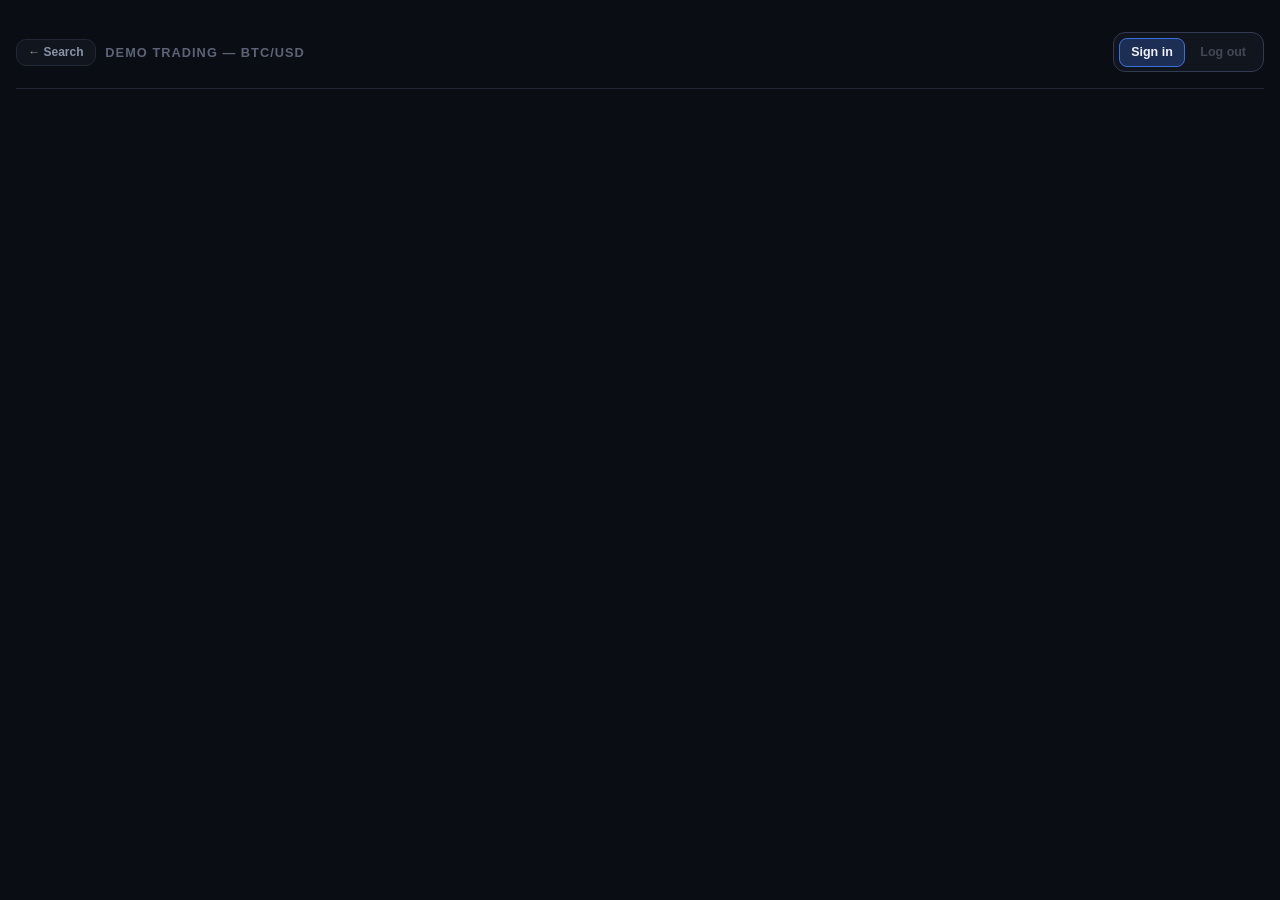
==== commit 23943113: "journal ui" ====
--- a/backend/src/main/resources/static/demo-trading.html
+++ b/backend/src/main/resources/static/demo-trading.html
@@ -6,6 +6,7 @@
   <title>Easy Trading — Demo Trading</title>
   <link rel="stylesheet" href="css/style.css">
   <link rel="stylesheet" href="css/demo-trading.css">
+  <link rel="stylesheet" href="css/journal.css">
 </head>
 <body class="page-demo-trading">
 
@@ -190,10 +191,10 @@
             <button type="button" class="dt-quickfill-button" data-pct="100">100%</button>
           </div>
 
-          <div id="dt-order-preview" class="dt-order-preview" hidden>
+          <div id="dt-order-preview" class="dt-order-preview">
             <div class="dt-order-preview-row">
               <span class="dt-order-preview-label">Quantity</span>
-              <span id="dt-preview-quantity" class="dt-order-preview-value">—</span>
+              <span id="dt-preview-quantity" class="dt-order-preview-value is-placeholder">0.00 BTC</span>
             </div>
             <div class="dt-order-preview-row">
               <span class="dt-order-preview-label">Price</span>
@@ -204,7 +205,7 @@
                 Total
                 <span class="dt-info-hint" tabindex="0" aria-label="Total is quantity multiplied by the current live price. The exact amount you pay or receive may shift slightly if the price moves before you submit.">?</span>
               </span>
-              <span id="dt-preview-total" class="dt-order-preview-value">—</span>
+              <span id="dt-preview-total" class="dt-order-preview-value is-placeholder">$0.00</span>
             </div>
           </div>
 
@@ -218,8 +219,112 @@
             <span id="dt-available-value">—</span>
           </p>
         </div>
+
+        <!-- SCRUM-82 (Isna, 2026-09-27, second layout): the journal is its
+             own full-width section at the bottom of the page, opened and
+             closed from here. The dot shows when unsaved text was kept as a
+             draft (see js/journal.js). -->
+        <button type="button" id="jr-open" class="jr-open-button" aria-expanded="false" aria-controls="jr-section">
+          <span class="jr-open-label">Journal</span>
+          <span id="jr-open-draft" class="jr-open-draft" hidden>Unsaved draft</span>
+          <span class="jr-open-chevron" aria-hidden="true">&#9662;</span>
+        </button>
       </section>
     </div>
+
+    <!-- SCRUM-82: the trading journal. Hidden until the Journal button in
+         the sidebar opens it; full width at the bottom of the page. Shows
+         the list of entries, and opening / writing / editing an entry
+         replaces the list until you go back to it. -->
+    <section id="jr-section" class="jr-section" aria-labelledby="jr-title" hidden>
+      <div class="jr-section-head">
+        <h2 id="jr-title" class="jr-section-title">Journal</h2>
+        <div class="jr-section-actions">
+          <button type="button" id="jr-new" class="jr-btn jr-btn-accent">+ New entry</button>
+          <button type="button" id="jr-close" class="jr-icon-btn" aria-label="Close the journal" title="Close the journal">&#10005;</button>
+        </div>
+      </div>
+
+      <!-- Unsaved text kept after a sign-out or a long idle spell. -->
+      <div id="jr-restore" class="jr-confirm jr-restore" role="status" hidden>
+        <p id="jr-restore-text"></p>
+        <div class="jr-confirm-actions">
+          <button type="button" id="jr-restore-discard" class="jr-btn jr-btn-danger">Discard it</button>
+          <button type="button" id="jr-restore-yes" class="jr-btn jr-btn-accent">Continue writing</button>
+        </div>
+      </div>
+
+      <div id="jr-list-view" class="jr-list-view">
+        <div class="jr-toolbar">
+          <input type="search" id="jr-search" class="jr-input jr-search" placeholder="Search entries&hellip;" aria-label="Search entries" autocomplete="off">
+          <input type="date" id="jr-filter-date" class="jr-input jr-filter" aria-label="Filter by date">
+        </div>
+        <p id="jr-list-message" class="message message-empty jr-list-message" hidden></p>
+        <ul id="jr-list" class="jr-list" hidden></ul>
+        <div id="jr-empty" class="jr-empty" hidden>
+          <p class="jr-empty-title">No entries yet</p>
+          <p class="jr-empty-text">Write about what you learned from a trade, a pattern you noticed, or a mistake to avoid.</p>
+        </div>
+      </div>
+
+      <div id="jr-detail" class="jr-detail" hidden>
+        <div class="jr-detail-head">
+          <button type="button" id="jr-back" class="jr-link-btn">&larr; All entries</button>
+          <span id="jr-detail-meta" class="jr-detail-meta"></span>
+        </div>
+
+        <div id="jr-read" class="jr-read" hidden>
+          <div id="jr-read-links" class="jr-links"></div>
+          <div id="jr-read-body" class="jr-read-body"></div>
+          <div class="jr-actions">
+            <button type="button" id="jr-delete" class="jr-btn jr-btn-danger">Delete</button>
+            <button type="button" id="jr-edit" class="jr-btn jr-btn-accent">Edit</button>
+          </div>
+          <div id="jr-delete-confirm" class="jr-confirm" role="alertdialog" aria-labelledby="jr-delete-text" hidden>
+            <p id="jr-delete-text">Delete this entry? This can&rsquo;t be undone.</p>
+            <div class="jr-confirm-actions">
+              <button type="button" id="jr-delete-cancel" class="jr-btn">Cancel</button>
+              <button type="button" id="jr-delete-yes" class="jr-btn jr-btn-danger">Delete</button>
+            </div>
+          </div>
+        </div>
+
+        <form id="jr-form" class="jr-form" novalidate hidden>
+          <!-- New entries only: a trade link can be set once and never
+               changed afterwards (CONTRACTS.md), so an edit shows it
+               read-only in #jr-form-links instead. No instrument picker:
+               BTC/USD is the only instrument on this page. -->
+          <div id="jr-trade-field" class="jr-field" hidden>
+            <label class="jr-label" for="jr-trade">Link one of your trades <span class="jr-optional">optional</span></label>
+            <select id="jr-trade" class="jr-input">
+              <option value="">No trade</option>
+            </select>
+          </div>
+          <div id="jr-form-links" class="jr-links" hidden></div>
+
+          <label class="jr-label" for="jr-body">What did you learn?</label>
+          <textarea id="jr-body" class="jr-input jr-textarea" rows="10" placeholder="Write freely &mdash; what happened, what you noticed, what you'd do differently next time&hellip;"></textarea>
+          <p class="jr-hint">The first line becomes the entry&rsquo;s name. Links (https://&hellip;) become clickable.</p>
+          <p id="jr-body-error" class="message message-error" hidden></p>
+          <p id="jr-form-error" class="message message-error" hidden></p>
+          <p id="jr-idle-note" class="jr-hint" hidden></p>
+
+          <div class="jr-actions">
+            <button type="button" id="jr-cancel" class="jr-btn">Cancel</button>
+            <button type="submit" id="jr-save" class="jr-btn jr-btn-accent">Save entry</button>
+          </div>
+
+          <div id="jr-unsaved" class="jr-confirm" role="alertdialog" aria-labelledby="jr-unsaved-text" hidden>
+            <p id="jr-unsaved-text">You have unsaved changes.</p>
+            <div class="jr-confirm-actions">
+              <button type="button" id="jr-unsaved-stay" class="jr-btn">Keep editing</button>
+              <button type="button" id="jr-unsaved-discard" class="jr-btn jr-btn-danger">Discard</button>
+              <button type="button" id="jr-unsaved-save" class="jr-btn jr-btn-accent">Save</button>
+            </div>
+          </div>
+        </form>
+      </div>
+    </section>
   </main>
 
   <!-- SCRUM-68's log in / sign up dialog, reused byte-for-byte so auth.js
@@ -252,5 +357,6 @@
 
   <script src="js/auth.js"></script>
   <script src="js/demo-trading.js"></script>
+  <script src="js/journal.js"></script>
 </body>
 </html>
--- a/backend/src/main/resources/static/css/style.css
+++ b/backend/src/main/resources/static/css/style.css
@@ -422,8 +422,54 @@
   font-size: 0.9rem;
 }
 
-/* Stands in for the reference design's price/% column — that data isn't
-   in /api/search's response, so we surface the instrument type instead. */
+/* The fallback right-hand cell, for an instrument with no cached candles and
+   therefore no price to show (see .result-quote below). */
+/* ---- Browse list (the dropdown's empty-query state) ----------------------
+   Opening the instrument pill now lists everything you can pick instead of
+   waiting for you to guess a symbol. The rows are the SAME rows a search
+   produces -- only this heading tells them apart, because a dropdown that
+   turned into a different-looking component the moment you typed would read
+   as two features rather than one. */
+
+.result-heading {
+  padding: 0.5rem 0.6rem 0.35rem;
+  font-size: 0.65rem;
+  font-weight: 700;
+  letter-spacing: 0.09em;
+  text-transform: uppercase;
+  color: var(--text-tertiary);
+}
+
+/* Price + daily move, right-aligned, in place of .result-type whenever the
+   backend had a cached close for that symbol. Tabular figures so the column
+   of numbers lines up digit for digit as you scan down it -- the same
+   treatment .ticker-price already gets. */
+.result-quote {
+  flex: 0 0 auto;
+  display: flex;
+  flex-direction: column;
+  align-items: flex-end;
+  line-height: 1.25;
+  font-variant-numeric: tabular-nums;
+}
+
+.result-price {
+  font-size: 0.85rem;
+  font-weight: 600;
+  color: var(--text-primary);
+}
+
+/* Colour AND sign, never colour alone -- the "+"/"-" is in the text, so the
+   direction survives for a red-green colourblind viewer. Same rule the signal
+   badge follows. */
+.result-change {
+  font-size: 0.72rem;
+  font-weight: 600;
+}
+
+.result-change[data-dir="up"] { color: var(--positive); }
+.result-change[data-dir="down"] { color: var(--negative); }
+
 .result-type {
   flex: 0 0 auto;
   font-size: 0.72rem;
--- a/backend/src/main/resources/static/css/demo-trading.css
+++ b/backend/src/main/resources/static/css/demo-trading.css
@@ -40,6 +40,27 @@
 
 .dt-topbar-stats .dt-account-value {
   font-size: 0.88rem;
+}
+
+/* Found while checking SCRUM-82 at 390px: the portfolio summary plus the
+   account switcher are ~450px wide on their own, so on a phone the topbar
+   pushed the whole page sideways. On narrow screens the topbar (scoped to
+   this page -- style.css's shared .topbar rule is untouched) and the
+   summary both wrap onto extra lines instead. */
+@media (max-width: 760px) {
+  .page-demo-trading .topbar {
+    flex-wrap: wrap;
+  }
+
+  .page-demo-trading .topbar-right {
+    flex-wrap: wrap;
+    min-width: 0;
+  }
+
+  .dt-topbar-stats {
+    flex-wrap: wrap;
+    gap: 0.5rem 1rem;
+  }
 }
 
 /* No box of its own -- see .dt-trading-section below for why (both
@@ -187,6 +208,9 @@
 
 .dt-history {
   margin-top: 1.5rem;
+  min-width: 0;
+  box-sizing: border-box;          /* fitHistory() sets a border-box min-height */
+  container: dt-history / inline-size;
   padding: 0.9rem 1rem;
   border: 1px solid var(--border-strong);
   border-radius: 12px;
@@ -229,6 +253,10 @@
 
   .dt-trading-section {
     position: static;
+    /* Stacked under the chart, the desktop divider line has nothing to
+       divide -- drop it and its indent. */
+    border-left: none;
+    padding-left: 0;
   }
 }
 
@@ -478,6 +506,11 @@
   font-size: 0.82rem;
 }
 
+.dt-order-preview-value.is-placeholder {
+  color: var(--text-tertiary);
+  font-weight: 500;
+}
+
 .dt-order-preview-total .dt-order-preview-value {
   font-size: 0.95rem;
 }
@@ -579,13 +612,30 @@
   color: var(--text-tertiary);
 }
 
+/* History rows (Isna, 2026-09-27).
+   Height: beside the sidebar, demo-trading.js (fitHistory) stretches the
+   box so its bottom lines up with the bottom of the sidebar (BTC position +
+   Place order + Journal button) and shows as many WHOLE rows as fit there,
+   recalculated on every resize. The max-height below is only the fallback
+   for when there is nothing beside it (stacked phone layout): 4 rows.
+   Older trades are always reachable by scrolling inside this list only
+   (overscroll-behavior keeps that scroll from moving the page).
+
+   Columns: the list is one grid and every row is a subgrid of it, so each
+   column is exactly as wide as its widest entry and they line up down the
+   list. Quantity and price are never cut off; the free space sits in an
+   empty column between price and P&L, so on a narrower window that gap
+   shrinks first. When even that isn't enough, the container query at the
+   end of this block puts each row on two lines. */
 .dt-history-list {
   list-style: none;
   margin: 0;
   padding: 0;
-  display: flex;
-  flex-direction: column;
-  gap: 0.4rem;
+  display: grid;
+  /* side | quantity | price | (free space) | P&L | date */
+  grid-template-columns: max-content max-content max-content minmax(0, 1fr) max-content max-content;
+  row-gap: 0.4rem;
+  align-content: start;
   max-height: calc(4 * 2.4rem + 3 * 0.4rem);
   overflow-y: auto;
   overflow-x: hidden;
@@ -593,11 +643,14 @@
 }
 
 .dt-history-row {
-  display: flex;
-  flex-wrap: wrap;
+  grid-column: 1 / -1;
+  display: grid;
+  grid-template-columns: subgrid;
   align-items: center;
-  gap: 0.3rem 0.6rem;
-  padding: 0.5rem 0.7rem;
+  column-gap: 0.9rem;
+  min-height: 2.4rem;
+  box-sizing: border-box;
+  padding: 0.5rem 0.8rem;
   border: 1px solid var(--border);
   border-radius: 10px;
   background: var(--surface);
@@ -605,23 +658,71 @@
 }
 
 .dt-history-side {
+  grid-column: 1;
   font-weight: 700;
-  min-width: 2.6rem;
 }
 
 .dt-history-side.is-positive { color: var(--positive); }
 .dt-history-side.is-negative { color: var(--negative); }
 
 .dt-history-qty {
-  color: var(--text-primary);
+  grid-column: 2;
+  color: var(--text-primary);
+  white-space: nowrap;
 }
 
 .dt-history-price {
+  grid-column: 3;
   color: var(--text-secondary);
-}
+  white-space: nowrap;
+}
+
+/* Present but empty on a BUY -- a buy realises nothing (Isna: "if P&L only
+   exists on the sell, forget the P&L for buy"). Sits beside the date. */
+.dt-history-pnl {
+  grid-column: 5;
+  justify-self: end;
+  font-weight: 600;
+  font-variant-numeric: tabular-nums;
+  white-space: nowrap;
+}
+
+.dt-history-pnl.is-positive { color: var(--positive); }
+.dt-history-pnl.is-negative { color: var(--negative); }
+.dt-history-pnl.is-flat { color: var(--text-secondary); }
 
 .dt-history-time {
-  margin-left: auto;
+  grid-column: 6;
+  justify-self: end;
   color: var(--text-tertiary);
   font-size: 0.75rem;
-}
+  white-space: nowrap;
+}
+
+/* Too narrow for one line (measured on the history box itself, not the
+   window -- its width depends on the layout around it): two lines per
+   row, quantity and price right next to Buy/Sell, P&L and date below. */
+@container dt-history (max-width: 640px) {
+  .dt-history-list {
+    display: flex;
+    flex-direction: column;
+    gap: 0.4rem;
+    max-height: calc(4 * 3.6rem + 3 * 0.4rem);
+  }
+
+  .dt-history-row {
+    grid-template-columns: max-content max-content minmax(0, 1fr);
+    grid-template-areas:
+      "side qty price"
+      ".    pnl time";
+    column-gap: 0.7rem;
+    row-gap: 0.25rem;
+    min-height: 3.6rem;
+  }
+
+  .dt-history-side  { grid-area: side; }
+  .dt-history-qty   { grid-area: qty; }
+  .dt-history-price { grid-area: price; justify-self: start; }
+  .dt-history-pnl   { grid-area: pnl; justify-self: start; }
+  .dt-history-time  { grid-area: time; justify-self: end; }
+}
--- a/backend/src/main/resources/static/css/journal.css
+++ b/backend/src/main/resources/static/css/journal.css
@@ -0,0 +1,477 @@
+/* Trading journal (SCRUM-82 / UC05) on the demo trading page: the "Journal"
+   button under the Place order box, and the full-width journal section it
+   opens at the bottom of the page. Loaded only by demo-trading.html, after
+   style.css and demo-trading.css: reuses their tokens (--surface,
+   --border-strong, --positive, ...) and the .message classes, and adds only
+   what's new here. Isna, 2026-09-27. */
+
+/* ---- The Journal button (sidebar, under Place order) --------------------- */
+
+.jr-open-button {
+  display: flex;
+  align-items: center;
+  gap: 0.6rem;
+  width: 100%;
+  box-sizing: border-box;
+  padding: 0.8rem 1rem;
+  border: 1px solid var(--border-strong);
+  border-radius: 12px;
+  background: var(--surface);
+  color: var(--text-primary);
+  font: inherit;
+  font-size: 0.88rem;
+  font-weight: 600;
+  text-align: left;
+  cursor: pointer;
+  transition: border-color 0.15s ease, background 0.15s ease;
+}
+
+.jr-open-button:hover {
+  border-color: var(--accent-focus);
+}
+
+.jr-open-button.is-open {
+  border-color: rgba(59, 111, 224, 0.55);
+  background: rgba(59, 111, 224, 0.12);
+}
+
+.jr-open-label {
+  flex: 1;
+}
+
+.jr-open-draft {
+  padding: 0.1rem 0.5rem;
+  border: 1px solid rgba(234, 179, 8, 0.5);
+  border-radius: 999px;
+  color: var(--hold);
+  font-size: 0.68rem;
+  font-weight: 600;
+}
+
+.jr-open-chevron {
+  color: var(--text-secondary);
+  transition: transform 0.15s ease;
+}
+
+.jr-open-button.is-open .jr-open-chevron {
+  transform: rotate(180deg);
+}
+
+/* ---- The section ----------------------------------------------------------- */
+
+.jr-section {
+  margin-top: 1.5rem;
+  padding: 1.1rem 1.3rem 1.3rem;
+  border: 1px solid var(--border-strong);
+  border-radius: 12px;
+  background: var(--surface);
+  scroll-margin-top: 1rem;
+}
+
+.jr-section-head {
+  display: flex;
+  align-items: center;
+  justify-content: space-between;
+  gap: 0.6rem;
+  margin-bottom: 1rem;
+  padding-bottom: 0.8rem;
+  border-bottom: 1px solid var(--border);
+}
+
+.jr-section-title {
+  margin: 0;
+  font-size: 0.9rem;
+  font-weight: 600;
+  letter-spacing: 0.04em;
+  color: var(--text-secondary);
+}
+
+.jr-section-actions {
+  display: flex;
+  align-items: center;
+  gap: 0.4rem;
+}
+
+/* ---- Buttons ------------------------------------------------------------ */
+
+.jr-btn {
+  padding: 0.4rem 0.8rem;
+  border: 1px solid var(--border-strong);
+  border-radius: 8px;
+  background: var(--bg);
+  color: var(--text-secondary);
+  font: inherit;
+  font-size: 0.78rem;
+  font-weight: 600;
+  cursor: pointer;
+  transition: border-color 0.15s ease, color 0.15s ease, background 0.15s ease;
+}
+
+.jr-btn:hover {
+  border-color: var(--accent-focus);
+  color: var(--text-primary);
+}
+
+.jr-btn:disabled {
+  opacity: 0.5;
+  cursor: default;
+}
+
+.jr-btn-accent {
+  border-color: rgba(59, 111, 224, 0.55);
+  background: rgba(59, 111, 224, 0.18);
+  color: var(--text-primary);
+}
+
+.jr-btn-danger {
+  border-color: rgba(239, 68, 68, 0.5);
+  background: rgba(239, 68, 68, 0.12);
+  color: var(--negative);
+}
+
+.jr-btn-danger:hover {
+  border-color: var(--negative);
+  color: var(--negative);
+}
+
+.jr-icon-btn {
+  display: inline-flex;
+  align-items: center;
+  justify-content: center;
+  width: 2rem;
+  height: 2rem;
+  border: 1px solid var(--border-strong);
+  border-radius: 8px;
+  background: var(--bg);
+  color: var(--text-secondary);
+  font: inherit;
+  font-size: 0.85rem;
+  cursor: pointer;
+}
+
+.jr-icon-btn:hover {
+  border-color: var(--accent-focus);
+  color: var(--text-primary);
+}
+
+.jr-link-btn {
+  padding: 0;
+  border: none;
+  background: none;
+  color: var(--text-secondary);
+  font: inherit;
+  font-size: 0.8rem;
+  font-weight: 600;
+  cursor: pointer;
+}
+
+.jr-link-btn:hover {
+  color: var(--text-primary);
+}
+
+.jr-open-button:focus-visible,
+.jr-btn:focus-visible,
+.jr-icon-btn:focus-visible,
+.jr-link-btn:focus-visible,
+.jr-item:focus-visible,
+.jr-link:focus-visible {
+  outline: 2px solid var(--accent-focus);
+  outline-offset: 2px;
+}
+
+/* ---- Inputs ------------------------------------------------------------- */
+
+.jr-input {
+  box-sizing: border-box;
+  min-width: 0;
+  padding: 0.45rem 0.65rem;
+  border: 1px solid var(--border-strong);
+  border-radius: 8px;
+  background: var(--bg);
+  color: var(--text-primary);
+  font: inherit;
+  font-size: 0.82rem;
+  color-scheme: dark;
+}
+
+.jr-input:focus {
+  outline: none;
+  border-color: var(--accent-focus);
+  box-shadow: 0 0 0 3px rgba(59, 111, 224, 0.25);
+}
+
+.jr-input::placeholder {
+  color: var(--text-tertiary);
+}
+
+/* ---- List ----------------------------------------------------------------- */
+
+.jr-toolbar {
+  display: flex;
+  flex-wrap: wrap;
+  gap: 0.4rem;
+  margin-bottom: 0.7rem;
+}
+
+.jr-search {
+  flex: 1 1 14rem;
+}
+
+.jr-filter {
+  flex: 0 1 auto;
+}
+
+.jr-list-message {
+  margin: 0.4rem 0;
+}
+
+.jr-list {
+  list-style: none;
+  margin: 0;
+  padding: 0;
+  display: flex;
+  flex-direction: column;
+  gap: 0.4rem;
+  /* Its own scroll window, so a long journal never pushes the page taller. */
+  max-height: 24rem;
+  overflow-y: auto;
+  overscroll-behavior: contain;
+}
+
+.jr-item {
+  display: flex;
+  flex-direction: column;
+  gap: 0.25rem;
+  width: 100%;
+  box-sizing: border-box;
+  padding: 0.6rem 0.8rem;
+  border: 1px solid var(--border);
+  border-radius: 10px;
+  background: var(--bg);
+  color: inherit;
+  font: inherit;
+  text-align: left;
+  cursor: pointer;
+  transition: border-color 0.15s ease, background 0.6s ease;
+}
+
+.jr-item:hover {
+  border-color: var(--border-strong);
+  background: var(--surface-hover);
+}
+
+/* The entry that was just added or edited -- so a save visibly lands in
+   the list, the same way a delete visibly leaves it. */
+.jr-item.is-just-saved {
+  border-color: rgba(34, 197, 94, 0.6);
+  background: rgba(34, 197, 94, 0.1);
+}
+
+.jr-item-name {
+  overflow: hidden;
+  white-space: nowrap;
+  text-overflow: ellipsis;
+  color: var(--text-primary);
+  font-size: 0.88rem;
+  font-weight: 600;
+}
+
+.jr-item-meta {
+  display: flex;
+  flex-wrap: wrap;
+  align-items: center;
+  gap: 0.3rem 0.5rem;
+  color: var(--text-tertiary);
+  font-size: 0.72rem;
+}
+
+.jr-badge {
+  padding: 0.05rem 0.45rem;
+  border: 1px solid var(--border-strong);
+  border-radius: 999px;
+  color: var(--text-secondary);
+  font-size: 0.68rem;
+  font-weight: 600;
+  letter-spacing: 0.03em;
+}
+
+.jr-empty {
+  padding: 1.6rem 0.5rem;
+  text-align: center;
+}
+
+.jr-empty-title {
+  margin: 0 0 0.35rem;
+  color: var(--text-secondary);
+  font-size: 0.9rem;
+  font-weight: 600;
+}
+
+.jr-empty-text {
+  margin: 0;
+  color: var(--text-tertiary);
+  font-size: 0.82rem;
+  line-height: 1.5;
+}
+
+/* ---- Reader / editor ---------------------------------------------------- */
+
+.jr-detail-head {
+  display: flex;
+  flex-wrap: wrap;
+  align-items: baseline;
+  justify-content: space-between;
+  gap: 0.3rem 0.8rem;
+  margin-bottom: 0.8rem;
+}
+
+.jr-detail-meta {
+  color: var(--text-tertiary);
+  font-size: 0.75rem;
+}
+
+.jr-links {
+  display: flex;
+  flex-wrap: wrap;
+  align-items: center;
+  gap: 0.4rem;
+  margin-bottom: 0.8rem;
+}
+
+/* A linked trade reads as something the person DID, not a live number:
+   labelled "Your trade", in the row style of the history list. */
+.jr-trade-tag {
+  display: inline-flex;
+  flex-wrap: wrap;
+  align-items: baseline;
+  gap: 0.35rem;
+  padding: 0.3rem 0.6rem;
+  border: 1px solid var(--border);
+  border-radius: 8px;
+  background: var(--bg);
+  color: var(--text-secondary);
+  font-size: 0.75rem;
+}
+
+.jr-trade-tag-label {
+  color: var(--text-tertiary);
+  font-weight: 600;
+  letter-spacing: 0.03em;
+  text-transform: uppercase;
+  font-size: 0.66rem;
+}
+
+.jr-trade-tag .is-positive { color: var(--positive); font-weight: 700; }
+.jr-trade-tag .is-negative { color: var(--negative); font-weight: 700; }
+
+.jr-read-body {
+  color: var(--text-primary);
+  font-size: 0.92rem;
+  line-height: 1.65;
+  white-space: pre-wrap;
+  overflow-wrap: anywhere;
+}
+
+.jr-link {
+  color: #7aa2f7;
+  text-decoration: underline;
+  text-underline-offset: 2px;
+}
+
+.jr-link:hover {
+  color: var(--text-primary);
+}
+
+.jr-actions {
+  display: flex;
+  justify-content: flex-end;
+  gap: 0.5rem;
+  margin-top: 0.9rem;
+}
+
+.jr-confirm {
+  margin-top: 0.8rem;
+  padding: 0.75rem 0.85rem;
+  border: 1px solid rgba(234, 179, 8, 0.45);
+  border-radius: 10px;
+  background: rgba(234, 179, 8, 0.07);
+}
+
+.jr-confirm p {
+  margin: 0 0 0.55rem;
+  color: var(--text-primary);
+  font-size: 0.82rem;
+  line-height: 1.5;
+}
+
+.jr-confirm-actions {
+  display: flex;
+  flex-wrap: wrap;
+  justify-content: flex-end;
+  gap: 0.4rem;
+}
+
+.jr-restore {
+  margin: 0 0 1rem;
+}
+
+.jr-field {
+  margin-bottom: 0.9rem;
+}
+
+.jr-label {
+  display: block;
+  margin-bottom: 0.4rem;
+  color: var(--text-tertiary);
+  font-size: 0.72rem;
+  font-weight: 600;
+  letter-spacing: 0.06em;
+  text-transform: uppercase;
+}
+
+.jr-optional {
+  margin-left: 0.3rem;
+  font-weight: 500;
+  letter-spacing: 0;
+  text-transform: none;
+  opacity: 0.8;
+}
+
+.jr-hint {
+  margin: 0.4rem 0 0;
+  color: var(--text-tertiary);
+  font-size: 0.74rem;
+  line-height: 1.5;
+}
+
+#jr-trade {
+  width: 100%;
+  max-width: 32rem;
+}
+
+.jr-textarea {
+  display: block;
+  width: 100%;
+  min-height: 14rem;
+  resize: vertical;
+  font-size: 0.9rem;
+  line-height: 1.6;
+}
+
+.jr-form .message {
+  margin: 0.5rem 0 0;
+}
+
+@media (max-width: 480px) {
+  .jr-section {
+    padding: 1rem;
+  }
+
+  .jr-toolbar .jr-filter {
+    flex: 1 1 8rem;
+  }
+
+  .jr-textarea {
+    min-height: 10rem;
+  }
+}
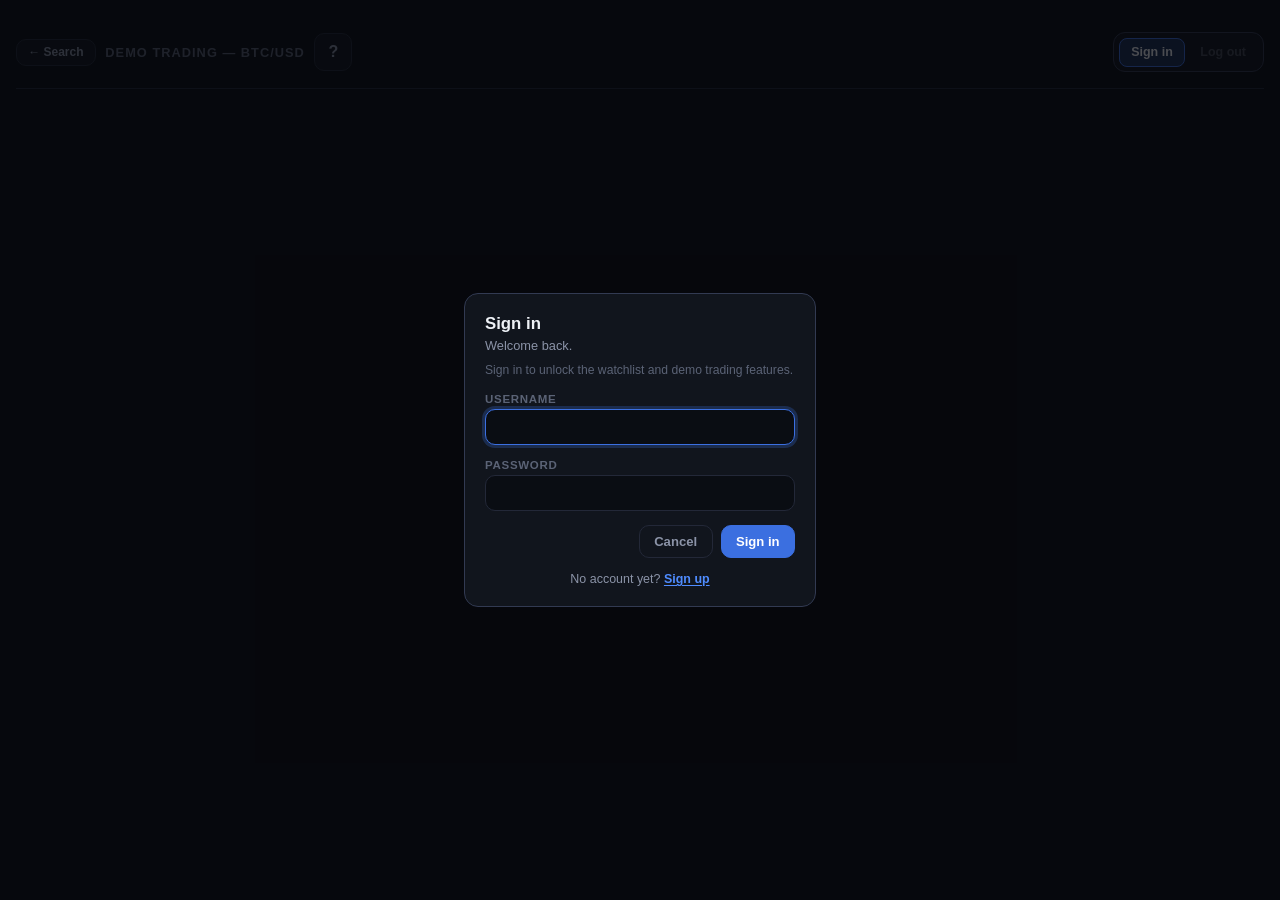
==== commit e6eb322f: "UI updated UX improved" ====
--- a/backend/src/main/resources/static/demo-trading.html
+++ b/backend/src/main/resources/static/demo-trading.html
@@ -7,8 +7,11 @@
   <link rel="stylesheet" href="css/style.css">
   <link rel="stylesheet" href="css/demo-trading.css">
   <link rel="stylesheet" href="css/journal.css">
+  <!-- The explainer panel and its "?" buttons, shared with the search page
+       (js/tips.js picks this page's topics from data-tips on the panel). -->
+  <link rel="stylesheet" href="css/tips.css">
 </head>
-<body class="page-demo-trading">
+<body class="page-demo-trading" data-auth-required>
 
   <main class="page">
     <!-- SCRUM-68/SCRUM-73: one compact header row, same pattern as the
@@ -18,16 +21,29 @@
       <div class="topbar-left">
         <a href="/" class="nav-link">&larr; Search</a>
         <h1>Demo trading — BTC/USD</h1>
+        <!-- The way into every explainer on this page, browsable by section
+             (Live trading / Order / Account / Journal) -- same role as the
+             "?" beside the instrument on the search page. The smaller "?"
+             dots below open the panel straight onto their own topic. -->
+        <button
+          type="button"
+          class="help-button"
+          data-help="all"
+          aria-expanded="false"
+          aria-controls="tips-sidebar"
+          aria-label="How demo trading works"
+        >?</button>
       </div>
 
       <div class="topbar-right">
         <!-- SCRUM-80 follow-up (Isna, 2026-09-22): portfolio summary in the
-             topbar -- Total/Cash/Holdings/Total P&L. Shown/hidden together
+             topbar -- Total/Cash/Margin/Total P&L. Shown/hidden together
              with the chart+trading sections, populated by demo-trading.js
-             from the same getLiveChart poll (no new endpoint). "Total P&L"
-             here is account value vs. the $10,000 starting balance
-             (realised + unrealised combined), distinct from the sidebar's
-             "Unrealized P&L" (open-position-only) -- see demo-trading.js. -->
+             from the same getLiveChart poll (no new endpoint).
+             SCRUM-84: every number here now comes straight off the
+             `account` block (CONTRACTS.md) -- Total is `equity`, Margin is
+             the cash reserved by open trades, Total P&L is realised +
+             unrealised. Nothing is worked out against a starting balance. -->
         <div id="dt-topbar-stats" class="dt-topbar-stats" hidden>
           <div class="dt-account-item">
             <span class="dt-account-label">Total</span>
@@ -38,8 +54,8 @@
             <span id="dt-topbar-cash" class="dt-account-value">—</span>
           </div>
           <div class="dt-account-item">
-            <span class="dt-account-label">Holdings</span>
-            <span id="dt-topbar-holdings" class="dt-account-value">—</span>
+            <span class="dt-account-label">Margin</span>
+            <span id="dt-topbar-margin" class="dt-account-value">—</span>
           </div>
           <div class="dt-account-item">
             <span class="dt-account-label">Total P&amp;L</span>
@@ -78,12 +94,15 @@
     <!-- Description removed (SCRUM-73 follow-up): clicking Demo Trading on
          the search page while logged out now opens the sign-in dialog right
          there and never navigates here at all. This only exists at all for
-         someone who lands on this URL directly while logged out. -->
+         someone who lands on this URL directly while logged out -- and for
+         them the sign-in dialog opens by itself (data-auth-required on
+         <body>, see auth.js), so they never face a locked page with nothing
+         to do. -->
     <section id="dt-gate" class="dt-gate" hidden></section>
 
     <!-- SCRUM-73/77 (UC-03) + SCRUM-80 follow-up (Isna, 2026-09-22): the
          page reads as two windows side by side below the topbar -- chart +
-         history at 75% width, BTC position + place order at 25% -- rather
+         history at 75% width, open positions + place order at 25% -- rather
          than stacked rows. #dt-chart-section and #dt-trading-section are
          the two direct children of .dt-workspace (see demo-trading.css for
          the grid + narrow-viewport stack) and keep their own independent
@@ -128,8 +147,21 @@
         </div>
 
         <div class="dt-history">
-          <h2 class="dt-history-title">Trade history</h2>
-          <p id="dt-history-empty" class="message message-empty" hidden>No trades yet.</p>
+          <!-- Filters narrow the list already loaded (no request of their
+               own). The date keeps every trade that was open at any point
+               that day, so a trade held overnight shows on both days. -->
+          <div class="dt-history-head">
+            <h2 class="dt-history-title">Trade history</h2>
+            <div class="dt-history-filters">
+              <select id="dt-history-direction" class="dt-filter-input" aria-label="Show long or short trades">
+                <option value="">Long &amp; short</option>
+                <option value="LONG">Long</option>
+                <option value="SHORT">Short</option>
+              </select>
+              <input type="date" id="dt-history-date" class="dt-filter-input" aria-label="Trades open on this day">
+            </div>
+          </div>
+          <p id="dt-history-empty" class="message message-empty" hidden>No closed trades yet.</p>
           <ul id="dt-history-list" class="dt-history-list" hidden></ul>
         </div>
       </section>
@@ -141,41 +173,37 @@
            loop. No reset-balance control here: the backend has no endpoint
            to clear trades/restore cash yet (flagged separately, not built
            as a non-functional button). -->
-      <section id="dt-trading-section" class="dt-trading-section" aria-label="BTC position and place order" hidden>
-        <div class="dt-position-panel">
+      <section id="dt-trading-section" class="dt-trading-section" aria-label="Open positions and place order" hidden>
+        <!-- SCRUM-84: one row per open trade (CONTRACTS.md, the CFD model)
+             -- a long and a short can be open at once and are never
+             netted, so there is no single "position" to summarise any
+             more. Each row has its live P&L and its own Close button. -->
+        <div class="dt-positions-panel">
           <span class="dt-virtual-label">Virtual balance — not real money</span>
-          <h2 class="dt-trade-heading">BTC position</h2>
-          <div class="dt-account-grid">
-            <div class="dt-account-item">
-              <span class="dt-account-label">Hold</span>
-              <span id="dt-position" class="dt-account-value">—</span>
-            </div>
-            <div class="dt-account-item">
-              <span class="dt-account-label">Avg. cost</span>
-              <span id="dt-avg-cost" class="dt-account-value">—</span>
-            </div>
-            <div class="dt-account-item">
-              <span class="dt-account-label">Unrealized P&amp;L</span>
-              <span id="dt-pnl" class="dt-account-value">—</span>
-            </div>
-            <div class="dt-account-item">
-              <span class="dt-account-label">Market value</span>
-              <span id="dt-market-value" class="dt-account-value">—</span>
-            </div>
-          </div>
+          <h2 class="dt-trade-heading">Open positions</h2>
+          <p id="dt-positions-empty" class="dt-positions-empty" hidden>No open positions.</p>
+          <ul id="dt-positions-list" class="dt-positions-list" hidden></ul>
+          <p id="dt-close-error" class="message message-error" hidden></p>
+          <p id="dt-close-confirm" class="message message-empty" hidden></p>
         </div>
 
         <div class="dt-trade-panel">
-          <h2 class="dt-trade-heading">Place order</h2>
-
-          <div class="dt-side-switcher" role="group" aria-label="Order side">
-            <button type="button" id="dt-side-buy" class="dt-side-segment is-active" data-side="BUY">Buy</button>
-            <button type="button" id="dt-side-sell" class="dt-side-segment" data-side="SELL">Sell</button>
-          </div>
-
-          <div class="dt-unit-switcher" role="group" aria-label="Order unit">
-            <button type="button" id="dt-unit-usd" class="dt-unit-segment is-active" data-unit="USD">USD $</button>
-            <button type="button" id="dt-unit-qty" class="dt-unit-segment" data-unit="QTY">QTY</button>
+          <div class="dt-heading-row">
+            <h2 class="dt-trade-heading">Place order</h2>
+            <button type="button" class="tip-dot" data-help="long-short" aria-expanded="false" aria-controls="tips-sidebar" aria-label="What are long and short?">?</button>
+          </div>
+
+          <div class="dt-direction-switcher" role="group" aria-label="Direction">
+            <button type="button" id="dt-direction-long" class="dt-direction-segment is-active" data-direction="LONG">Long</button>
+            <button type="button" id="dt-direction-short" class="dt-direction-segment" data-direction="SHORT">Short</button>
+          </div>
+
+          <div class="dt-unit-row">
+            <div class="dt-unit-switcher" role="group" aria-label="Order unit">
+              <button type="button" id="dt-unit-usd" class="dt-unit-segment is-active" data-unit="USD">USD $</button>
+              <button type="button" id="dt-unit-qty" class="dt-unit-segment" data-unit="QTY">QTY</button>
+            </div>
+            <button type="button" class="tip-dot" data-help="order-unit" aria-expanded="false" aria-controls="tips-sidebar" aria-label="USD or QTY?">?</button>
           </div>
 
           <label class="dt-trade-label" id="dt-quantity-label" for="dt-quantity">Amount (USD)</label>
@@ -202,20 +230,20 @@
             </div>
             <div class="dt-order-preview-row dt-order-preview-total">
               <span class="dt-order-preview-label">
-                Total
-                <span class="dt-info-hint" tabindex="0" aria-label="Total is quantity multiplied by the current live price. The exact amount you pay or receive may shift slightly if the price moves before you submit.">?</span>
+                Margin
+                <button type="button" class="tip-dot" data-help="margin" aria-expanded="false" aria-controls="tips-sidebar" aria-label="What is margin?">?</button>
               </span>
-              <span id="dt-preview-total" class="dt-order-preview-value is-placeholder">$0.00</span>
-            </div>
-          </div>
-
-          <button type="button" id="dt-submit-trade" class="dt-submit-button dt-buy-button">Buy BTC</button>
+              <span id="dt-preview-margin" class="dt-order-preview-value is-placeholder">$0.00</span>
+            </div>
+          </div>
+
+          <button type="button" id="dt-submit-trade" class="dt-submit-button dt-long-button">Long BTC</button>
 
           <p id="dt-trade-error" class="message message-error" hidden></p>
           <p id="dt-trade-confirm" class="message message-empty" hidden></p>
 
           <p class="dt-available-row">
-            <span id="dt-available-label">Available cash</span>
+            <span>Available cash</span>
             <span id="dt-available-value">—</span>
           </p>
         </div>
@@ -238,7 +266,10 @@
          replaces the list until you go back to it. -->
     <section id="jr-section" class="jr-section" aria-labelledby="jr-title" hidden>
       <div class="jr-section-head">
-        <h2 id="jr-title" class="jr-section-title">Journal</h2>
+        <div class="jr-section-heading">
+          <h2 id="jr-title" class="jr-section-title">Journal</h2>
+          <button type="button" class="tip-dot" data-help="journal" aria-expanded="false" aria-controls="tips-sidebar" aria-label="What is the journal for?">?</button>
+        </div>
         <div class="jr-section-actions">
           <button type="button" id="jr-new" class="jr-btn jr-btn-accent">+ New entry</button>
           <button type="button" id="jr-close" class="jr-icon-btn" aria-label="Close the journal" title="Close the journal">&#10005;</button>
@@ -290,12 +321,21 @@
         </div>
 
         <form id="jr-form" class="jr-form" novalidate hidden>
-          <!-- New entries only: a trade link can be set once and never
-               changed afterwards (CONTRACTS.md), so an edit shows it
-               read-only in #jr-form-links instead. No instrument picker:
-               BTC/USD is the only instrument on this page. -->
+          <!-- A new entry, or an edit of one that has no trade yet: a link
+               can be added but never changed afterwards (CONTRACTS.md,
+               PATCH /api/journal/{id}), so an entry that already has one
+               shows it read-only in #jr-form-links instead. No instrument
+               picker: BTC/USD is the only instrument on this page. -->
           <div id="jr-trade-field" class="jr-field" hidden>
             <label class="jr-label" for="jr-trade">Link one of your trades <span class="jr-optional">optional</span></label>
+            <div class="jr-trade-filters">
+              <select id="jr-trade-direction" class="jr-input" aria-label="Show long or short trades">
+                <option value="">Long &amp; short</option>
+                <option value="LONG">Long</option>
+                <option value="SHORT">Short</option>
+              </select>
+              <input type="date" id="jr-trade-date" class="jr-input" aria-label="Trades open on this day">
+            </div>
             <select id="jr-trade" class="jr-input">
               <option value="">No trade</option>
             </select>
@@ -355,8 +395,42 @@
     </form>
   </dialog>
 
+  <!-- One closed trade from the history, in full -- opened by clicking its
+       row. A native <dialog> like the sign-in one: focus trap and Escape for
+       free. "Write a journal entry" hands the trade to js/journal.js, which
+       opens a new entry already linked to it. -->
+  <dialog id="dt-trade-dialog" class="dt-trade-dialog" aria-labelledby="dt-trade-dialog-title">
+    <div class="dt-trade-dialog-head">
+      <h2 id="dt-trade-dialog-title" class="dt-trade-dialog-title"></h2>
+      <button type="button" id="dt-trade-dialog-close" class="dt-trade-dialog-close" aria-label="Close">&#10005;</button>
+    </div>
+    <p id="dt-trade-dialog-result" class="dt-trade-dialog-result"></p>
+    <dl id="dt-trade-dialog-facts" class="dt-trade-dialog-facts"></dl>
+    <button type="button" id="dt-trade-dialog-journal" class="dt-trade-dialog-journal">Write a journal entry about this trade</button>
+  </dialog>
+
+  <!-- Same side panel as on the search page -- see index.html for why it is
+       a panel and not a dialog (the chart stays usable while you read).
+       data-tips="demo" gives it this page's topics; tips.js builds the rest. -->
+  <aside id="tips-sidebar" class="tips-sidebar" data-tips="demo" aria-labelledby="tips-sidebar-heading">
+    <div class="tips-sidebar-head">
+      <span class="tips-sidebar-dot" aria-hidden="true"></span>
+      <h2 id="tips-sidebar-heading" class="tips-sidebar-title">Demo trading explained</h2>
+      <button type="button" id="tips-close" class="tips-close" aria-label="Close the explainer">&#10005;</button>
+    </div>
+    <div id="tips-sidebar-body" class="tips-sidebar-body" tabindex="-1">
+      <div id="tips-detail" class="tips-detail" hidden></div>
+      <div id="tips-browse" class="tips-browse">
+        <div id="tips-filter" class="tips-filter" role="group" aria-label="Sections"></div>
+        <div id="tips-list" class="tips-list"></div>
+      </div>
+    </div>
+    <p class="tips-disclaimer">Virtual money, educational only — nothing here is financial advice.</p>
+  </aside>
+
   <script src="js/auth.js"></script>
   <script src="js/demo-trading.js"></script>
   <script src="js/journal.js"></script>
+  <script src="js/tips.js"></script>
 </body>
 </html>
--- a/backend/src/main/resources/static/css/demo-trading.css
+++ b/backend/src/main/resources/static/css/demo-trading.css
@@ -25,9 +25,8 @@
 }
 
 /* SCRUM-80 follow-up (Isna, 2026-09-22): portfolio summary in the topbar,
-   next to the account switcher. Reuses .dt-account-item/-label/-value
-   (defined below, also used by the sidebar's BTC-position box) so both
-   read as one system. */
+   next to the account switcher. Uses .dt-account-item/-label/-value,
+   defined below. */
 .dt-topbar-stats {
   display: inline-flex;
   align-items: center;
@@ -187,13 +186,14 @@
   font-variant-numeric: tabular-nums;
 }
 
-/* SCRUM-80 (UC-04): account strip, buy/sell panel, trade history. Reuses
+/* SCRUM-80 (UC-04): account strip, open positions, order panel, trade
+   history (long/short since SCRUM-84). Reuses
    .message/.message-error from style.css and the is-positive/is-negative/
    is-flat convention already used by .dt-change-icon above, so P&L reads
    as one system with the price tick. */
 
 /* Isna, 2026-09-22: the whole page below the topbar is two windows side
-   by side -- chart+history at 75%, BTC position + place order at 25% --
+   by side -- chart+history at 75%, open positions + place order at 25% --
    instead of the chart on its own row with trading stuff stacked under
    it. #dt-chart-section and #dt-trading-section are this grid's two
    direct children (see demo-trading.html); each keeps its own `hidden`
@@ -218,10 +218,10 @@
 }
 
 /* Was a separate `.dt-trading-sidebar` <aside> nested one level down;
-   #dt-trading-section (BTC position box + order panel) now sits directly
+   #dt-trading-section (open positions + order panel) now sits directly
    in the grid's second column and plays that same role itself. No box of
    its own (Isna, 2026-09-22: an outer card here on top of the already-
-   boxed .dt-position-panel/.dt-trade-panel below just doubled up and read
+   boxed .dt-positions-panel/.dt-trade-panel below just doubled up and read
    as dead space) -- a single border-left is the whole divider between
    window A and window B, same idea as the reference screenshot's plain
    vertical rule between the chart and the sidebar. */
@@ -244,6 +244,47 @@
   color: var(--text-tertiary);
 }
 
+/* A heading or control with its explainer "?" beside it (tips.js). */
+.dt-heading-row,
+.dt-unit-row {
+  display: flex;
+  align-items: center;
+  gap: 0.4rem;
+}
+
+.dt-heading-row {
+  margin-bottom: 0.6rem;
+}
+
+.dt-heading-row .dt-trade-heading {
+  margin: 0;
+}
+
+.dt-unit-row {
+  margin-bottom: 0.7rem;
+}
+
+/* The explainer panel (tips.css) sits over the right edge -- which on this
+   page is exactly where Place order and its "?" dots are, so it would
+   cover the thing it is explaining. On a wide enough window the page
+   makes room for it instead and the order panel stays usable beside the
+   explanation. Narrower, it overlays as on the search page. */
+@media (min-width: 1100px) {
+  body.page-demo-trading {
+    transition: padding-right 0.24s ease;
+  }
+
+  body.page-demo-trading.tips-open {
+    padding-right: calc(26rem + 1rem);
+  }
+}
+
+@media (min-width: 1100px) and (prefers-reduced-motion: reduce) {
+  body.page-demo-trading {
+    transition: none;
+  }
+}
+
 /* Stack to one column well before the 390px acceptance check -- a narrow
    side column next to a 75%-width main column doesn't fit a phone. */
 @media (max-width: 760px) {
@@ -260,7 +301,7 @@
   }
 }
 
-.dt-position-panel {
+.dt-positions-panel {
   padding: 0.9rem 1rem;
   border: 1px solid var(--border-strong);
   border-radius: 12px;
@@ -279,12 +320,6 @@
   color: var(--text-tertiary);
 }
 
-.dt-account-grid {
-  display: grid;
-  grid-template-columns: 1fr 1fr;
-  gap: 0.8rem;
-}
-
 .dt-account-item {
   display: flex;
   flex-direction: column;
@@ -306,6 +341,104 @@
 .dt-account-value.is-positive { color: var(--positive); }
 .dt-account-value.is-negative { color: var(--negative); }
 .dt-account-value.is-flat { color: var(--hold); }
+
+/* SCRUM-84: one row per open trade, on two lines -- direction, size and
+   Close; then entry price and live P&L. Each line wraps instead of
+   overlapping when the sidebar is narrow (about 1000px windows), with
+   Close and the P&L kept to the right. */
+.dt-positions-empty {
+  margin: 0;
+  font-size: 0.82rem;
+  color: var(--text-tertiary);
+}
+
+.dt-positions-list {
+  position: relative;            /* rows' offsetTop, for fitPositions() */
+  list-style: none;
+  margin: 0;
+  padding: 0;
+  display: flex;
+  flex-direction: column;
+  gap: 0.4rem;
+  overflow-y: auto;
+  overscroll-behavior: contain;
+  scrollbar-width: thin;                     /* a visible, quiet scrollbar */
+  scrollbar-color: var(--border-strong) transparent;
+}
+
+.dt-position-row {
+  display: flex;
+  flex-direction: column;
+  gap: 0.25rem;
+  padding: 0.5rem 0.7rem;
+  border: 1px solid var(--border);
+  border-radius: 10px;
+  background: var(--bg);
+  font-size: 0.8rem;
+}
+
+.dt-position-line {
+  display: flex;
+  flex-wrap: wrap;
+  align-items: center;
+  gap: 0.25rem 0.5rem;
+}
+
+/* Not green/red: on this page colour means money made or lost, and a
+   short is not a loss (see directionLabel() in demo-trading.js). */
+.dt-position-direction {
+  font-weight: 700;
+  color: var(--text-primary);
+}
+
+.dt-position-qty {
+  color: var(--text-primary);
+  white-space: nowrap;
+}
+
+.dt-position-entry {
+  color: var(--text-secondary);
+  white-space: nowrap;
+}
+
+.dt-position-pnl {
+  margin-left: auto;
+  font-weight: 600;
+  font-variant-numeric: tabular-nums;
+  white-space: nowrap;
+}
+
+.dt-position-pnl.is-positive { color: var(--positive); }
+.dt-position-pnl.is-negative { color: var(--negative); }
+.dt-position-pnl.is-flat { color: var(--text-secondary); }
+
+.dt-position-close {
+  margin-left: auto;
+  padding: 0.25rem 0.6rem;
+  border: 1px solid var(--border-strong);
+  border-radius: 8px;
+  background: var(--surface);
+  color: var(--text-secondary);
+  font: inherit;
+  font-weight: 700;
+  font-size: 0.72rem;
+  cursor: pointer;
+  transition: border-color 0.15s ease, color 0.15s ease;
+}
+
+.dt-position-close:hover:not(:disabled) {
+  border-color: var(--accent-focus);
+  color: var(--text-primary);
+}
+
+.dt-position-close:disabled {
+  opacity: 0.55;
+  cursor: default;
+}
+
+.dt-positions-panel .message {
+  margin: 0.6rem 0 0;
+}
 
 .dt-trade-panel {
   padding: 0.9rem 1rem;
@@ -314,7 +447,7 @@
   background: var(--surface);
 }
 
-.dt-side-switcher {
+.dt-direction-switcher {
   display: flex;
   gap: 0.2rem;
   padding: 0.3rem;
@@ -324,7 +457,7 @@
   background: var(--bg);
 }
 
-.dt-side-segment {
+.dt-direction-segment {
   flex: 1 1 0;
   appearance: none;
   -webkit-appearance: none;
@@ -341,16 +474,16 @@
   transition: border-color 0.15s ease, background 0.15s ease, color 0.15s ease, opacity 0.15s ease;
 }
 
-.dt-side-segment:hover { opacity: 1; }
-
-.dt-side-segment[data-side="BUY"].is-active {
+.dt-direction-segment:hover { opacity: 1; }
+
+.dt-direction-segment[data-direction="LONG"].is-active {
   border-color: var(--positive);
   background: rgba(34, 197, 94, 0.18);
   color: var(--positive);
   opacity: 1;
 }
 
-.dt-side-segment[data-side="SELL"].is-active {
+.dt-direction-segment[data-direction="SHORT"].is-active {
   border-color: var(--negative);
   background: rgba(239, 68, 68, 0.18);
   color: var(--negative);
@@ -361,7 +494,6 @@
   display: inline-flex;
   gap: 0.2rem;
   padding: 0.25rem;
-  margin-bottom: 0.7rem;
   border: 1px solid var(--border-strong);
   border-radius: 10px;
   background: var(--bg);
@@ -464,11 +596,11 @@
   color: var(--text-primary);
 }
 
-/* Live quantity/price/total preview, shown while the amount field has a
-   parseable value -- lets the user see exactly how much BTC a USD amount
-   buys (or how much USD a BTC quantity costs) before they submit, for
-   either side (BUY or SELL). Uses the same bg-in-surface nesting as e.g.
-   .dt-side-switcher so it reads as its own small panel within the card. */
+/* Live quantity/price/margin preview -- lets the user see exactly how much
+   BTC a USD amount opens (or how much margin a BTC quantity sets aside)
+   before they submit, for either direction. Uses the same bg-in-surface
+   nesting as e.g. .dt-direction-switcher so it reads as its own small
+   panel within the card. */
 .dt-order-preview {
   margin-top: 0.7rem;
   padding: 0.65rem 0.8rem;
@@ -513,28 +645,6 @@
 
 .dt-order-preview-total .dt-order-preview-value {
   font-size: 0.95rem;
-}
-
-.dt-info-hint {
-  display: inline-flex;
-  align-items: center;
-  justify-content: center;
-  width: 14px;
-  height: 14px;
-  border-radius: 50%;
-  border: 1px solid var(--border-strong);
-  color: var(--text-secondary);
-  font-size: 0.62rem;
-  font-weight: 700;
-  line-height: 1;
-  cursor: help;
-}
-
-.dt-info-hint:hover,
-.dt-info-hint:focus-visible {
-  border-color: var(--accent-focus);
-  color: var(--text-primary);
-  outline: none;
 }
 
 .dt-available-row {
@@ -573,28 +683,28 @@
   transition: background 0.15s ease, border-color 0.15s ease;
 }
 
-.dt-buy-button {
+.dt-long-button {
   border: 1px solid var(--positive);
   background: rgba(34, 197, 94, 0.18);
   color: var(--positive);
 }
 
-.dt-buy-button:hover:not(:disabled) {
+.dt-long-button:hover:not(:disabled) {
   background: rgba(34, 197, 94, 0.28);
 }
 
-.dt-sell-button {
+.dt-short-button {
   border: 1px solid var(--negative);
   background: rgba(239, 68, 68, 0.18);
   color: var(--negative);
 }
 
-.dt-sell-button:hover:not(:disabled) {
+.dt-short-button:hover:not(:disabled) {
   background: rgba(239, 68, 68, 0.28);
 }
 
-.dt-buy-button:disabled,
-.dt-sell-button:disabled {
+.dt-long-button:disabled,
+.dt-short-button:disabled {
   opacity: 0.55;
   cursor: default;
 }
@@ -604,18 +714,50 @@
   margin-bottom: 0;
 }
 
+.dt-history-head {
+  display: flex;
+  flex-wrap: wrap;
+  align-items: center;
+  justify-content: space-between;
+  gap: 0.4rem 0.8rem;
+  margin-bottom: 0.5rem;
+}
+
 .dt-history-title {
-  margin: 0 0 0.5rem;
+  margin: 0;
   font-size: 0.8rem;
   font-weight: 600;
   letter-spacing: 0.04em;
   color: var(--text-tertiary);
+}
+
+.dt-history-filters {
+  display: flex;
+  flex-wrap: wrap;
+  gap: 0.4rem;
+}
+
+.dt-filter-input {
+  padding: 0.3rem 0.5rem;
+  border: 1px solid var(--border-strong);
+  border-radius: 8px;
+  background: var(--bg);
+  color: var(--text-primary);
+  font: inherit;
+  font-size: 0.75rem;
+  color-scheme: dark;
+}
+
+.dt-filter-input:focus {
+  outline: none;
+  border-color: var(--accent-focus);
+  box-shadow: 0 0 0 3px rgba(59, 111, 224, 0.25);
 }
 
 /* History rows (Isna, 2026-09-27).
    Height: beside the sidebar, demo-trading.js (fitHistory) stretches the
-   box so its bottom lines up with the bottom of the sidebar (BTC position +
-   Place order + Journal button) and shows as many WHOLE rows as fit there,
+   box so its bottom lines up with the bottom of the sidebar (Open positions
+   + Place order + Journal button) and shows as many WHOLE rows as fit there,
    recalculated on every resize. The max-height below is only the fallback
    for when there is nothing beside it (stacked phone layout): 4 rows.
    Older trades are always reachable by scrolling inside this list only
@@ -632,7 +774,7 @@
   margin: 0;
   padding: 0;
   display: grid;
-  /* side | quantity | price | (free space) | P&L | date */
+  /* direction | quantity | entry → exit | (free space) | P&L | closed at */
   grid-template-columns: max-content max-content max-content minmax(0, 1fr) max-content max-content;
   row-gap: 0.4rem;
   align-content: start;
@@ -640,6 +782,8 @@
   overflow-y: auto;
   overflow-x: hidden;
   overscroll-behavior: contain;
+  scrollbar-width: thin;                     /* a visible, quiet scrollbar */
+  scrollbar-color: var(--border-strong) transparent;
 }
 
 .dt-history-row {
@@ -655,15 +799,25 @@
   border-radius: 10px;
   background: var(--surface);
   font-size: 0.82rem;
-}
-
-.dt-history-side {
+  cursor: pointer;
+  transition: border-color 0.15s ease;
+}
+
+/* Each row opens that trade in full (#dt-trade-dialog). */
+.dt-history-row:hover {
+  border-color: var(--border-strong);
+}
+
+.dt-history-row:focus-visible {
+  outline: 2px solid var(--accent-focus);
+  outline-offset: -2px;
+}
+
+.dt-history-direction {
   grid-column: 1;
   font-weight: 700;
-}
-
-.dt-history-side.is-positive { color: var(--positive); }
-.dt-history-side.is-negative { color: var(--negative); }
+  color: var(--text-primary);
+}
 
 .dt-history-qty {
   grid-column: 2;
@@ -677,8 +831,8 @@
   white-space: nowrap;
 }
 
-/* Present but empty on a BUY -- a buy realises nothing (Isna: "if P&L only
-   exists on the sell, forget the P&L for buy"). Sits beside the date. */
+/* Every row has one: the history lists closed trades only (SCRUM-84).
+   Sits beside the date. */
 .dt-history-pnl {
   grid-column: 5;
   justify-self: end;
@@ -701,7 +855,8 @@
 
 /* Too narrow for one line (measured on the history box itself, not the
    window -- its width depends on the layout around it): two lines per
-   row, quantity and price right next to Buy/Sell, P&L and date below. */
+   row -- direction, quantity and result on top, the two prices and the
+   date below, where the prices have the width of two columns. */
 @container dt-history (max-width: 640px) {
   .dt-history-list {
     display: flex;
@@ -713,16 +868,120 @@
   .dt-history-row {
     grid-template-columns: max-content max-content minmax(0, 1fr);
     grid-template-areas:
-      "side qty price"
-      ".    pnl time";
+      "direction qty   pnl"
+      "price     price time";
     column-gap: 0.7rem;
     row-gap: 0.25rem;
     min-height: 3.6rem;
   }
 
-  .dt-history-side  { grid-area: side; }
-  .dt-history-qty   { grid-area: qty; }
-  .dt-history-price { grid-area: price; justify-self: start; }
-  .dt-history-pnl   { grid-area: pnl; justify-self: start; }
-  .dt-history-time  { grid-area: time; justify-self: end; }
-}
+  .dt-history-direction { grid-area: direction; }
+  .dt-history-qty       { grid-area: qty; }
+  .dt-history-price     { grid-area: price; }
+  .dt-history-pnl       { grid-area: pnl; justify-self: end; }
+  .dt-history-time      { grid-area: time; justify-self: end; }
+}
+
+/* ---- One trade in full (opened from a history row) --------------------------
+   Same dialog treatment as the sign-in dialog (style.css .auth-dialog). */
+.dt-trade-dialog {
+  width: min(24rem, calc(100vw - 2rem));
+  padding: 1.1rem 1.25rem 1.25rem;
+  border: 1px solid var(--border-strong);
+  border-radius: 14px;
+  background: var(--surface);
+  color: var(--text-primary);
+}
+
+.dt-trade-dialog::backdrop {
+  background: rgba(5, 7, 11, 0.7);
+}
+
+.dt-trade-dialog-head {
+  display: flex;
+  align-items: center;
+  justify-content: space-between;
+  gap: 0.6rem;
+}
+
+.dt-trade-dialog-title {
+  margin: 0;
+  font-size: 1.05rem;
+}
+
+.dt-trade-dialog-close {
+  width: 1.8rem;
+  height: 1.8rem;
+  border: 1px solid transparent;
+  border-radius: 8px;
+  background: none;
+  color: var(--text-tertiary);
+  font: inherit;
+  font-size: 0.85rem;
+  cursor: pointer;
+}
+
+.dt-trade-dialog-close:hover,
+.dt-trade-dialog-close:focus-visible {
+  border-color: var(--accent-focus);
+  color: var(--text-primary);
+  outline: none;
+}
+
+.dt-trade-dialog-result {
+  margin: 0.3rem 0 0.9rem;
+  font-size: 1.2rem;
+  font-weight: 700;
+  font-variant-numeric: tabular-nums;
+}
+
+.dt-trade-dialog-result.is-positive { color: var(--positive); }
+.dt-trade-dialog-result.is-negative { color: var(--negative); }
+.dt-trade-dialog-result.is-flat { color: var(--text-secondary); }
+
+.dt-trade-dialog-facts {
+  display: grid;
+  grid-template-columns: max-content 1fr;
+  gap: 0.45rem 1rem;
+  margin: 0 0 1.1rem;
+  padding: 0.8rem 0.9rem;
+  border: 1px solid var(--border);
+  border-radius: 10px;
+  background: var(--bg);
+  font-size: 0.82rem;
+}
+
+.dt-trade-dialog-facts dt {
+  color: var(--text-tertiary);
+}
+
+.dt-trade-dialog-facts dd {
+  margin: 0;
+  justify-self: end;
+  color: var(--text-primary);
+  font-weight: 600;
+  font-variant-numeric: tabular-nums;
+}
+
+.dt-trade-dialog-journal {
+  width: 100%;
+  padding: 0.6rem 0.9rem;
+  border: 1px solid rgba(59, 111, 224, 0.55);
+  border-radius: 10px;
+  background: rgba(59, 111, 224, 0.18);
+  color: var(--text-primary);
+  font: inherit;
+  font-size: 0.85rem;
+  font-weight: 700;
+  cursor: pointer;
+  transition: background 0.15s ease;
+}
+
+.dt-trade-dialog-journal:hover {
+  background: rgba(59, 111, 224, 0.28);
+}
+
+.dt-trade-dialog-journal:focus-visible {
+  outline: 2px solid var(--accent-focus);
+  outline-offset: 2px;
+}
--- a/backend/src/main/resources/static/css/journal.css
+++ b/backend/src/main/resources/static/css/journal.css
@@ -76,6 +76,12 @@
   margin-bottom: 1rem;
   padding-bottom: 0.8rem;
   border-bottom: 1px solid var(--border);
+}
+
+.jr-section-heading {
+  display: flex;
+  align-items: center;
+  gap: 0.4rem;
 }
 
 .jr-section-title {
@@ -226,23 +232,47 @@
 }
 
 .jr-list {
+  position: relative;            /* rows' offsetTop, for fitList() */
   list-style: none;
   margin: 0;
   padding: 0;
   display: flex;
   flex-direction: column;
   gap: 0.4rem;
-  /* Its own scroll window, so a long journal never pushes the page taller. */
-  max-height: 24rem;
+  /* Its own scroll window, five entries tall (journal.js fitList), so a
+     long journal never pushes the page taller. */
   overflow-y: auto;
   overscroll-behavior: contain;
+  scrollbar-width: thin;                     /* a visible, quiet scrollbar */
+  scrollbar-color: var(--border-strong) transparent;
+}
+
+/* One entry: the entry itself (opens it), then Edit / Delete beside it. */
+.jr-row {
+  display: flex;
+  align-items: stretch;
+  gap: 0.4rem;
+}
+
+.jr-row-actions {
+  flex: 0 0 auto;
+  display: flex;
+  align-items: center;
+  gap: 0.3rem;
+}
+
+.jr-row-question {
+  color: var(--text-secondary);
+  font-size: 0.75rem;
+  white-space: nowrap;
 }
 
 .jr-item {
+  flex: 1 1 auto;
+  min-width: 0;
   display: flex;
   flex-direction: column;
   gap: 0.25rem;
-  width: 100%;
   box-sizing: border-box;
   padding: 0.6rem 0.8rem;
   border: 1px solid var(--border);
@@ -361,8 +391,16 @@
   font-size: 0.66rem;
 }
 
-.jr-trade-tag .is-positive { color: var(--positive); font-weight: 700; }
-.jr-trade-tag .is-negative { color: var(--negative); font-weight: 700; }
+.jr-trade-tag-direction { color: var(--text-primary); font-weight: 700; }
+
+/* SCRUM-84: a linked trade's result, in the tag and beside "Trade linked"
+   in the list -- coloured once closed, "Open" until then. */
+.jr-result { font-weight: 700; font-variant-numeric: tabular-nums; }
+.jr-result.is-positive { color: var(--positive); }
+.jr-result.is-negative { color: var(--negative); }
+.jr-result.is-flat,
+.jr-result.is-open { color: var(--text-secondary); }
+.jr-result.is-open { font-weight: 600; }
 
 .jr-read-body {
   color: var(--text-primary);
@@ -447,6 +485,14 @@
 #jr-trade {
   width: 100%;
   max-width: 32rem;
+}
+
+/* Long/short and a day, narrowing the picker below them. */
+.jr-trade-filters {
+  display: flex;
+  flex-wrap: wrap;
+  gap: 0.4rem;
+  margin-bottom: 0.4rem;
 }
 
 .jr-textarea {
@@ -474,4 +520,18 @@
   .jr-textarea {
     min-height: 10rem;
   }
-}
+
+  /* Edit / Delete still fit beside an entry; the wider "Delete this
+     entry? Cancel Delete" drops under it instead of squeezing it. */
+  .jr-row {
+    flex-wrap: wrap;
+  }
+
+  .jr-item {
+    flex-basis: 12rem;
+  }
+
+  .jr-row-actions {
+    margin-left: auto;
+  }
+}
--- a/backend/src/main/resources/static/css/tips.css
+++ b/backend/src/main/resources/static/css/tips.css
@@ -0,0 +1,671 @@
+/* Tips & tricks — the "?" dots, the tip strip, and the side panel they open.
+   Separate file from style.css for the same reason demo-trading.css is:
+   this is one feature's surface, and none of it is shared with the chart or
+   the account controls.
+
+   Colours, radii and the surface/border treatment all come from the
+   variables style.css defines on :root — nothing new is introduced here, so
+   the panel reads as part of the same app and a palette change reaches it
+   for free. Loaded after style.css. */
+
+/* ---- The "?" dots ---------------------------------------------------------
+   Small enough to sit beside a control without competing with it, and always
+   the same shape wherever it appears, so the glyph itself becomes the
+   "there is an explanation here" signal. */
+
+.tip-dot {
+  flex: 0 0 auto;
+  display: inline-flex;
+  align-items: center;
+  justify-content: center;
+  width: 1.15rem;
+  height: 1.15rem;
+  padding: 0;
+  border: 1px solid var(--border-strong);
+  border-radius: 50%;
+  background: var(--surface);
+  color: var(--text-tertiary);
+  font: inherit;
+  font-size: 0.68rem;
+  font-weight: 700;
+  line-height: 1;
+  cursor: pointer;
+  vertical-align: middle;
+  transition: border-color 0.15s ease, color 0.15s ease;
+}
+
+.tip-dot:hover,
+.tip-dot:focus-visible,
+.tip-dot[aria-expanded="true"] {
+  border-color: var(--accent-focus);
+  color: var(--text-primary);
+  outline: none;
+}
+
+/* The signal panel is the one place a dot sits next to an inline-flex badge
+   rather than inside a flex row with a gap of its own. */
+.signal-panel .tip-dot {
+  margin-left: 0.4rem;
+}
+
+/* The header row's "?" (style.css .help-button) was decorative and had
+   cursor: default. It opens the panel now, so it has to read as clickable
+   and pick up the same hover treatment as everything else in that row. */
+.help-button {
+  cursor: pointer;
+}
+
+.help-button:hover,
+.help-button:focus-visible,
+.help-button[aria-expanded="true"] {
+  border-color: var(--accent-focus);
+  color: var(--text-primary);
+  outline: none;
+}
+
+/* ---- The side panel -------------------------------------------------------
+   A panel, not a modal, and the difference is the whole point: an
+   explanation of the chart is worth nothing if reading it covers the chart
+   up. It sits over the right edge, the page behind stays live, and it holds
+   its place while you switch instrument or range.
+
+   Closed state uses visibility, not just the transform. A transformed
+   element is still focusable, so a keyboard user would otherwise tab into a
+   panel parked off-screen. visibility:hidden removes it from the tab order
+   in every browser (no reliance on `inert`), and the delayed transition
+   keeps the slide-out animation visible on the way closed. */
+
+.tips-sidebar {
+  position: fixed;
+  top: 0;
+  right: 0;
+  z-index: 60;
+  display: flex;
+  flex-direction: column;
+  width: min(26rem, 100vw);
+  height: 100vh;
+  border-left: 1px solid var(--border-strong);
+  background: var(--surface);
+  box-shadow: -24px 0 60px rgba(0, 0, 0, 0.55);
+  transform: translateX(100%);
+  visibility: hidden;
+  transition: transform 0.24s ease, visibility 0s linear 0.24s;
+}
+
+.tips-sidebar.is-open {
+  transform: none;
+  visibility: visible;
+  transition: transform 0.24s ease;
+}
+
+@media (prefers-reduced-motion: reduce) {
+  .tips-sidebar {
+    transition: none;
+  }
+}
+
+.tips-sidebar-head {
+  display: flex;
+  align-items: center;
+  gap: 0.5rem;
+  flex: 0 0 auto;
+  padding: 0.9rem 1rem;
+  border-bottom: 1px solid var(--border);
+}
+
+/* Small live dot, matching the one the app uses for "this is the current
+   thing" elsewhere. Decorative only. */
+.tips-sidebar-dot {
+  flex: 0 0 auto;
+  width: 0.45rem;
+  height: 0.45rem;
+  border-radius: 50%;
+  background: var(--accent-focus);
+}
+
+.tips-sidebar-title {
+  margin: 0;
+  min-width: 0;
+  font-size: 0.85rem;
+  font-weight: 600;
+  letter-spacing: 0.02em;
+}
+
+.tips-close {
+  margin-left: auto;
+  flex: 0 0 auto;
+  width: 1.8rem;
+  height: 1.8rem;
+  border: 1px solid transparent;
+  border-radius: 8px;
+  background: none;
+  color: var(--text-tertiary);
+  font: inherit;
+  font-size: 0.85rem;
+  line-height: 1;
+  cursor: pointer;
+}
+
+.tips-close:hover,
+.tips-close:focus-visible {
+  border-color: var(--accent-focus);
+  color: var(--text-primary);
+  outline: none;
+}
+
+/* The only scrolling region: the head stays put, the content scrolls. */
+.tips-sidebar-body {
+  flex: 1 1 auto;
+  overflow-y: auto;
+  padding: 1rem;
+}
+
+.tips-sidebar-body:focus {
+  outline: none;
+}
+
+.tips-disclaimer {
+  flex: 0 0 auto;
+  margin: 0;
+  padding: 0.7rem 1rem;
+  border-top: 1px solid var(--border);
+  font-size: 0.7rem;
+  color: var(--text-tertiary);
+}
+
+/* ---- Detail view ---------------------------------------------------------- */
+
+.tips-back {
+  display: block; /* its own line -- inline, it ran straight into the badge */
+  margin-bottom: 0.9rem;
+  padding: 0;
+  border: none;
+  background: none;
+  color: var(--text-tertiary);
+  font: inherit;
+  font-size: 0.74rem;
+  font-weight: 600;
+  cursor: pointer;
+}
+
+.tips-back:hover,
+.tips-back:focus-visible {
+  color: var(--accent-focus);
+  outline: none;
+}
+
+/* The category tag, reading as a small caps label above the lead paragraph.
+   One colour per category, borrowed from the instrument-type dots and the
+   signal verdicts so the palette stays the app's own — and never
+   colour-only, since the tag always spells its category out. */
+.tips-badge {
+  display: inline-block;
+  margin-bottom: 0.7rem;
+  padding: 0.2rem 0.5rem;
+  border: 1px solid currentColor;
+  border-radius: 6px;
+  font-size: 0.62rem;
+  font-weight: 700;
+  letter-spacing: 0.09em;
+  text-transform: uppercase;
+  color: var(--type-default);
+}
+
+.tips-badge[data-category="risk"] { color: var(--negative); }
+.tips-badge[data-category="charts"] { color: var(--type-forex); }
+.tips-badge[data-category="signals"] { color: var(--hold); }
+.tips-badge[data-category="mindset"] { color: var(--type-crypto); }
+.tips-badge[data-category="platform"] { color: var(--positive); }
+/* The demo trading page's own categories (tips.js DEMO_CATEGORIES). */
+.tips-badge[data-category="live"] { color: var(--type-crypto); }
+.tips-badge[data-category="order"] { color: var(--type-forex); }
+.tips-badge[data-category="account"] { color: var(--positive); }
+.tips-badge[data-category="journal"] { color: var(--hold); }
+
+/* Bigger and brighter than the sections under it: this is the sentence
+   someone reads if they read nothing else. */
+.tips-intro {
+  margin: 0 0 1rem;
+  font-size: 0.92rem;
+  line-height: 1.6;
+  color: var(--text-primary);
+}
+
+.tips-section-heading {
+  margin: 1.1rem 0 0.4rem;
+  font-size: 0.66rem;
+  font-weight: 700;
+  letter-spacing: 0.09em;
+  text-transform: uppercase;
+  color: var(--accent-focus);
+}
+
+.tip-text {
+  margin: 0;
+  font-size: 0.8rem;
+  line-height: 1.6;
+  color: var(--text-secondary);
+}
+
+.tip-text strong,
+.tips-intro strong {
+  color: var(--text-primary);
+  font-weight: 600;
+}
+
+.tip-pos { color: var(--positive); font-weight: 600; }
+.tip-neg { color: var(--negative); font-weight: 600; }
+
+/* ---- Diagrams -------------------------------------------------------------
+   Every shape in an SVG built by tips.js carries a class and gets its paint
+   here. This is not a preference: an SVG presentation attribute cannot read
+   a CSS custom property, so fill="var(--positive)" would silently paint
+   nothing. Doing it in CSS also means these follow the app's palette. */
+
+.tip-figure {
+  margin: 0 0 0.4rem;
+  padding: 0.7rem 0.6rem;
+  border: 1px solid var(--border);
+  border-radius: 12px;
+  background: var(--bg);
+}
+
+.tip-figure-svg {
+  display: block;
+  width: 100%;
+  height: auto;
+  overflow: visible;
+}
+
+/* Structure */
+.dg-frame {
+  fill: none;
+  stroke: var(--border);
+  stroke-width: 1;
+}
+
+.dg-band {
+  fill: var(--accent-focus);
+  opacity: 0.1;
+}
+
+.dg-dash {
+  stroke: var(--border-strong);
+  stroke-width: 1;
+  stroke-dasharray: 3 3;
+}
+
+.dg-dash-strong {
+  stroke: var(--text-tertiary);
+  stroke-width: 1;
+  stroke-dasharray: 4 3;
+}
+
+.dg-mid {
+  stroke: var(--border-strong);
+  stroke-width: 1;
+  stroke-dasharray: 2 4;
+}
+
+/* Candles */
+.dg-up { fill: var(--positive); }
+.dg-down { fill: var(--negative); }
+
+.dg-wick {
+  stroke: var(--positive);
+  stroke-width: 2;
+}
+
+/* Series */
+.dg-series {
+  fill: none;
+  stroke: var(--text-secondary);
+  stroke-width: 2;
+  stroke-linejoin: round;
+  stroke-linecap: round;
+}
+
+.dg-series-pos { stroke: var(--positive); }
+.dg-series-neg { stroke: var(--negative); }
+
+.dg-fast {
+  fill: none;
+  stroke: var(--accent-focus);
+  stroke-width: 2;
+  stroke-linecap: round;
+}
+
+.dg-slow {
+  fill: none;
+  stroke: var(--text-tertiary);
+  stroke-width: 2;
+  stroke-linecap: round;
+}
+
+.dg-entry {
+  stroke: var(--text-secondary);
+  stroke-width: 1.5;
+}
+
+/* Markers */
+.dg-mark {
+  fill: var(--surface);
+  stroke: var(--accent-focus);
+  stroke-width: 2;
+}
+
+.dg-mark-low {
+  fill: var(--surface);
+  stroke: var(--text-tertiary);
+  stroke-width: 2;
+}
+
+.dg-dot-pos { fill: var(--positive); }
+.dg-dot-neg { fill: var(--negative); }
+
+.dg-arrow {
+  stroke: var(--text-tertiary);
+  stroke-width: 1.5;
+}
+
+.dg-arrow-head { fill: var(--text-tertiary); }
+
+.dg-bracket {
+  fill: none;
+  stroke: var(--text-tertiary);
+  stroke-width: 1.5;
+}
+
+/* Bars */
+.dg-level {
+  fill: var(--border-strong);
+}
+
+.dg-range {
+  fill: var(--accent-focus);
+  opacity: 0.55;
+}
+
+.dg-range-wide { fill: var(--type-crypto); opacity: 0.6; }
+.dg-range-tight { fill: var(--type-forex); opacity: 0.7; }
+
+/* Type inside a diagram. Smaller and tighter than body copy — these are
+   labels on a picture, not prose. */
+.dg-key {
+  fill: var(--text-primary);
+  font-size: 11px;
+  font-weight: 600;
+}
+
+.dg-key-accent { fill: var(--accent-focus); }
+.dg-key-pos { fill: var(--positive); }
+.dg-key-neg { fill: var(--negative); }
+
+.dg-note {
+  fill: var(--text-tertiary);
+  font-size: 10px;
+}
+
+.dg-query {
+  fill: var(--text-tertiary);
+  font-size: 26px;
+  font-weight: 700;
+}
+
+/* ---- Browse view ---------------------------------------------------------- */
+
+/* Same segmented-box treatment as the range/chart-type switchers in
+   style.css, so "pick one of these" looks the same everywhere in the app. */
+.tips-filter {
+  display: flex;
+  flex-wrap: wrap;
+  align-items: center;
+  gap: 0.2rem;
+  margin-bottom: 0.8rem;
+  padding: 0.3rem;
+  border: 1px solid var(--border-strong);
+  border-radius: 12px;
+  background: var(--bg);
+}
+
+.tips-filter-button {
+  padding: 0.28rem 0.55rem;
+  border: 1px solid transparent;
+  border-radius: 9px;
+  background: none;
+  color: var(--text-secondary);
+  font: inherit;
+  font-size: 0.72rem;
+  font-weight: 600;
+  cursor: pointer;
+  opacity: 0.7;
+  transition: background 0.15s ease, border-color 0.15s ease, opacity 0.15s ease;
+}
+
+.tips-filter-button:hover,
+.tips-filter-button:focus-visible {
+  border-color: var(--accent-focus);
+  opacity: 1;
+  outline: none;
+}
+
+.tips-filter-button.is-active {
+  background: rgba(59, 111, 224, 0.28);
+  color: var(--text-primary);
+  opacity: 1;
+}
+
+.tips-list {
+  display: flex;
+  flex-direction: column;
+  gap: 0.4rem;
+}
+
+.tips-row {
+  display: grid;
+  grid-template-columns: auto 1fr;
+  grid-template-areas:
+    "tag title"
+    ".   blurb";
+  gap: 0.15rem 0.5rem;
+  align-items: center;
+  padding: 0.6rem 0.7rem;
+  border: 1px solid var(--border);
+  border-radius: 12px;
+  background: var(--bg);
+  font: inherit;
+  text-align: left;
+  cursor: pointer;
+  transition: border-color 0.15s ease;
+}
+
+.tips-row:hover,
+.tips-row:focus-visible {
+  border-color: var(--accent-focus);
+  outline: none;
+}
+
+.tips-row-tag {
+  grid-area: tag;
+  padding: 0.12rem 0.4rem;
+  border: 1px solid currentColor;
+  border-radius: 999px;
+  font-size: 0.58rem;
+  font-weight: 700;
+  letter-spacing: 0.06em;
+  text-transform: uppercase;
+  color: var(--type-default);
+}
+
+.tips-row-tag[data-category="risk"] { color: var(--negative); }
+.tips-row-tag[data-category="charts"] { color: var(--type-forex); }
+.tips-row-tag[data-category="signals"] { color: var(--hold); }
+.tips-row-tag[data-category="mindset"] { color: var(--type-crypto); }
+.tips-row-tag[data-category="platform"] { color: var(--positive); }
+.tips-row-tag[data-category="live"] { color: var(--type-crypto); }
+.tips-row-tag[data-category="order"] { color: var(--type-forex); }
+.tips-row-tag[data-category="account"] { color: var(--positive); }
+.tips-row-tag[data-category="journal"] { color: var(--hold); }
+
+.tips-row-title {
+  grid-area: title;
+  font-size: 0.82rem;
+  font-weight: 600;
+  color: var(--text-primary);
+}
+
+.tips-row-blurb {
+  grid-area: blurb;
+  font-size: 0.72rem;
+  line-height: 1.45;
+  color: var(--text-tertiary);
+}
+
+/* ---- The tip strip --------------------------------------------------------
+   Sits directly under the watchlist strip and matches its height and type
+   scale, so the two read as one quiet band under the header rather than as
+   a banner. One tip at a time, stepped by hand — nothing rotates on a
+   timer. */
+
+.tips-strip {
+  display: flex;
+  align-items: center;
+  gap: 0.5rem;
+  margin: 0.55rem 0 0.2rem;
+  padding: 0.45rem 0.6rem;
+  border: 1px solid var(--border);
+  border-radius: 12px;
+  background: var(--surface);
+  font-size: 0.8rem;
+}
+
+.tips-label {
+  flex: 0 0 auto;
+  display: inline-flex;
+  align-items: center;
+  gap: 0.35rem;
+  font-size: 0.7rem;
+  font-weight: 600;
+  letter-spacing: 0.06em;
+  text-transform: uppercase;
+  color: var(--text-tertiary);
+}
+
+/* The headline is a button so the whole sentence opens that tip, but it
+   should read as the sentence it is, not as a control. */
+.tips-current {
+  flex: 1 1 auto;
+  min-width: 0;
+  padding: 0;
+  border: none;
+  background: none;
+  color: var(--text-secondary);
+  font: inherit;
+  text-align: left;
+  cursor: pointer;
+  /* One line: the strip must never change the page's height as you step
+     through tips of different lengths. */
+  overflow: hidden;
+  text-overflow: ellipsis;
+  white-space: nowrap;
+}
+
+.tips-current:hover,
+.tips-current:focus-visible {
+  color: var(--text-primary);
+  outline: none;
+}
+
+.tips-nav,
+.tips-more,
+.tips-toggle {
+  flex: 0 0 auto;
+  padding: 0.2rem 0.5rem;
+  border: 1px solid var(--border);
+  border-radius: 8px;
+  background: var(--bg);
+  color: var(--text-secondary);
+  font: inherit;
+  font-size: 0.72rem;
+  font-weight: 600;
+  line-height: 1.3;
+  cursor: pointer;
+  transition: border-color 0.15s ease, color 0.15s ease;
+}
+
+.tips-nav:hover,
+.tips-nav:focus-visible,
+.tips-more:hover,
+.tips-more:focus-visible,
+.tips-toggle:hover,
+.tips-toggle:focus-visible {
+  border-color: var(--accent-focus);
+  color: var(--text-primary);
+  outline: none;
+}
+
+.tips-toggle {
+  border: none;
+  background: none;
+  padding: 0.2rem 0.3rem;
+  color: var(--text-tertiary);
+}
+
+/* Collapsed: the label and the reopen button stay, everything else goes, so
+   the strip shrinks to a single re-openable line instead of vanishing (a
+   tips feature you cannot find again is worse than no tips feature). */
+.tips-strip.is-collapsed .tips-current,
+.tips-strip.is-collapsed .tips-nav,
+.tips-strip.is-collapsed .tips-more {
+  display: none;
+}
+
+/* ::after is always the last flex item, so the reopen button is ordered past
+   it explicitly — otherwise the collapsed strip reads "TIP [+] Hidden…"
+   with the button stranded in the middle. */
+.tips-strip.is-collapsed .tips-toggle {
+  order: 1;
+  margin-left: auto;
+}
+
+.tips-strip.is-collapsed::after {
+  content: "Hidden — reopen any time";
+  flex: 1 1 auto;
+  color: var(--text-tertiary);
+  font-size: 0.75rem;
+}
+
+.tips-toggle::before {
+  content: "\2715"; /* ✕ */
+}
+
+.tips-strip.is-collapsed .tips-toggle::before {
+  content: "\002B"; /* + */
+}
+
+/* ---- Narrow viewports -----------------------------------------------------
+   The panel goes full-width on a phone — a 26rem drawer on a 20rem screen is
+   just a modal with extra steps. The strip loses its one-line constraint and
+   gives the headline its own row. */
+
+@media (max-width: 640px) {
+  .tips-sidebar {
+    width: 100vw;
+    border-left: none;
+  }
+
+  .tips-strip {
+    flex-wrap: wrap;
+  }
+
+  .tips-current {
+    order: 3;
+    flex-basis: 100%;
+    white-space: normal;
+    overflow: visible;
+  }
+
+  .tips-toggle {
+    margin-left: auto;
+  }
+}
